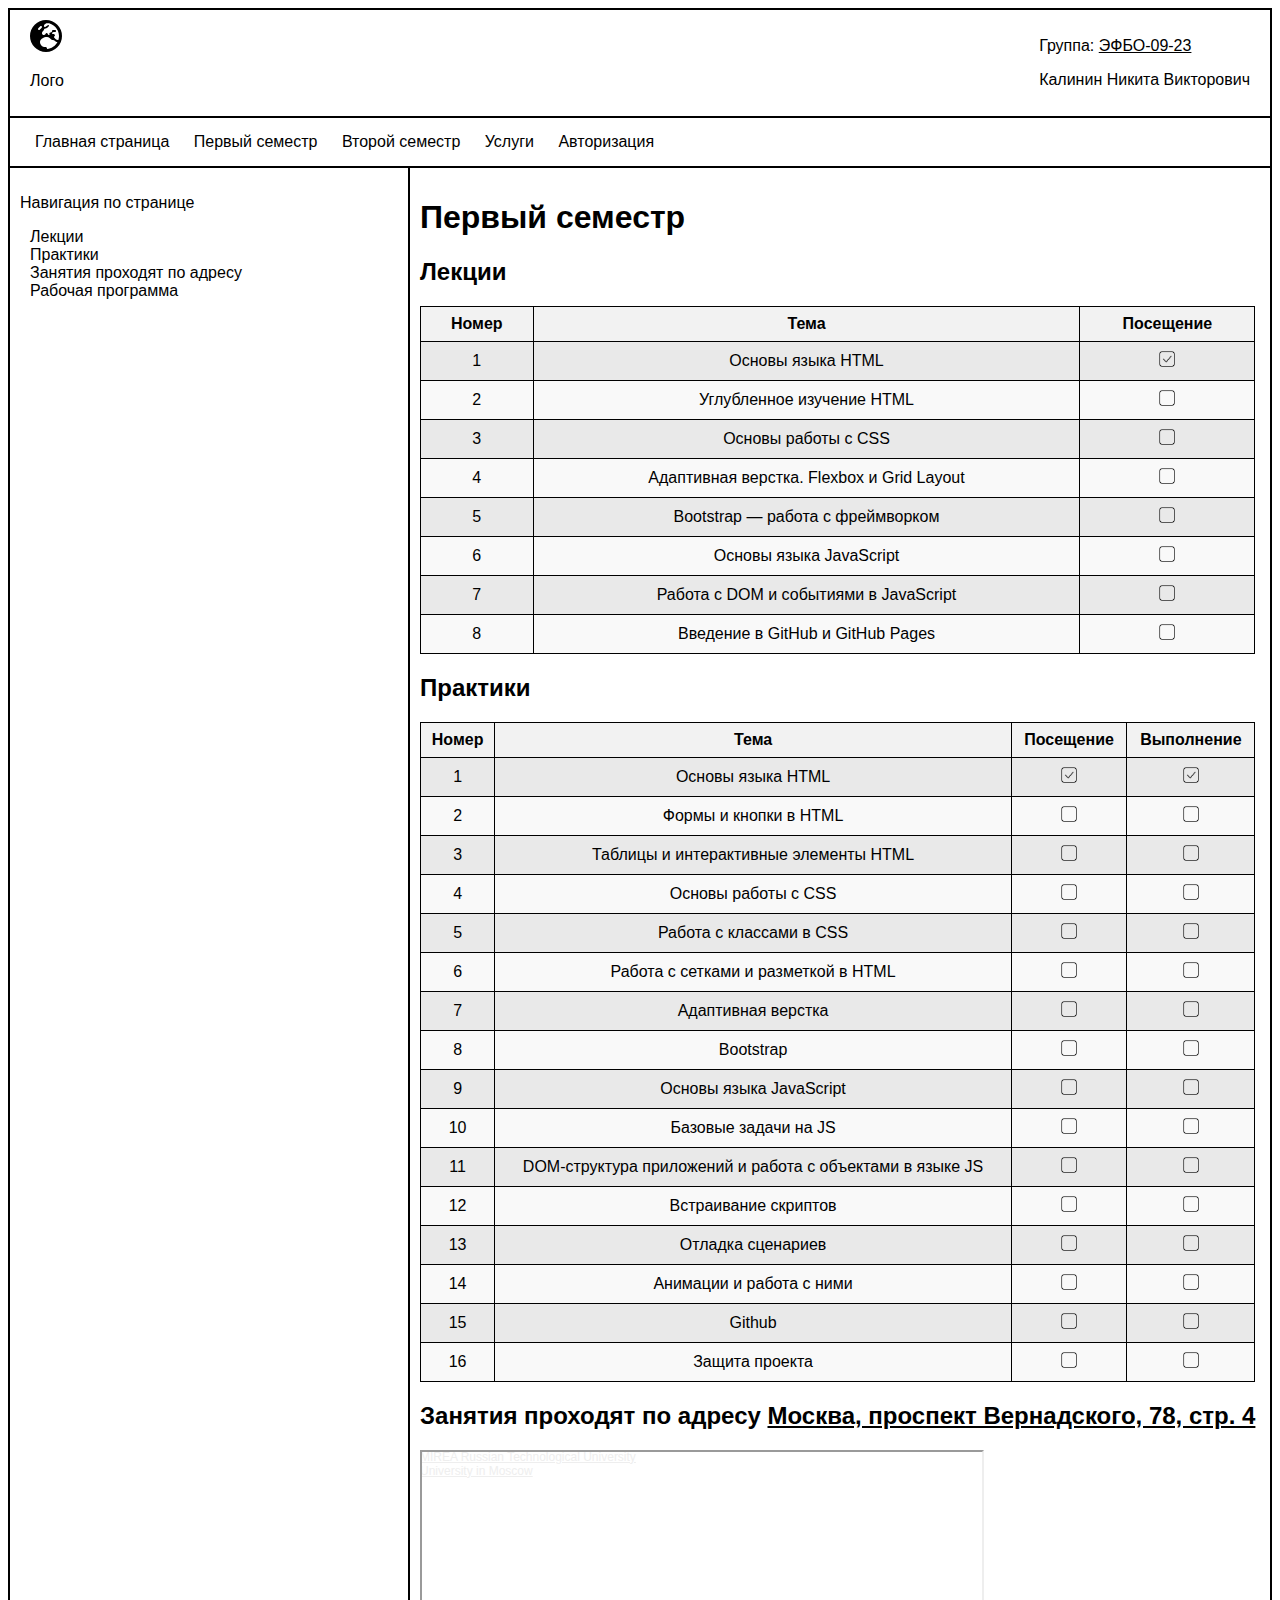
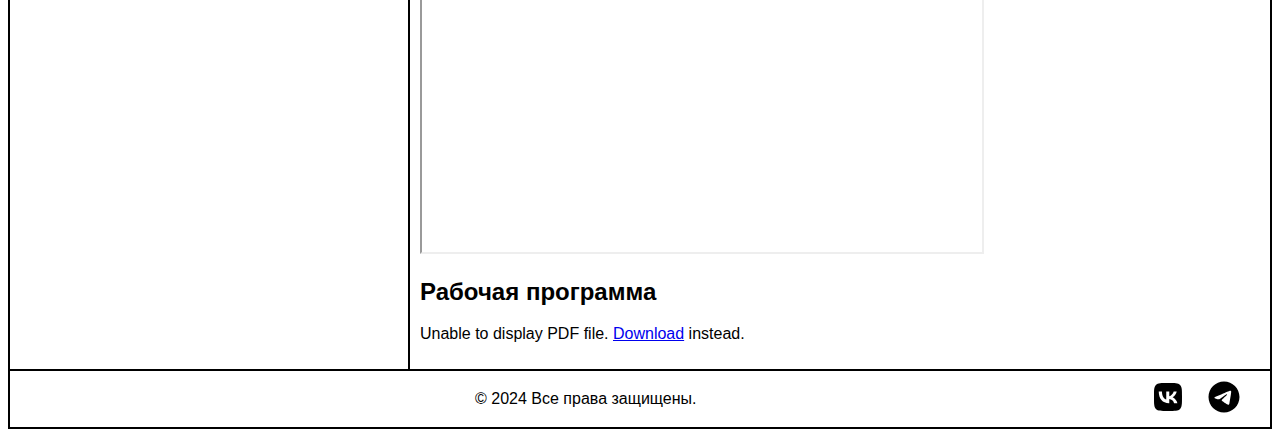
==== first_term.html @ 060a08f8 "first commit" ====
<!DOCTYPE html>
<html lang="ru">
  <head>
    <meta charset="utf-8" />
    <meta name="viewport" content="width=device-width, initial-scale=1.0" />
    <title>Учебный план</title>
    <link rel="icon" type="image/svg+xml" href="src/img/house-solid.svg" />
    <link rel="stylesheet" href="src/css/main.css" />
    <link rel="stylesheet" href="src/css/first_term.css" />
  </head>
  <body>
    <header>
      <!-- Информация в шапке сайта -->
      <div class="header-info">
        <!-- Логотип -->
        <div>
          <img
            src="src/img/earth-europe-solid.svg"
            alt="Логотип"
            class="icon" />
          <p>Лого</p>
        </div>
        <!-- Основная информация -->
        <div>
          <p>Группа: <u>ЭФБО-09-23</u></p>
          <p>Калинин Никита Викторович</p>
        </div>
      </div>
      <!-- Основная навигация в шапке -->
      <nav class="header-navigation">
        <a href="index.html" class="header-navigation-link">Главная страница</a>
        <a href="first_term.html" class="header-navigation-link"
          >Первый семестр</a
        >
        <a href="second_term" class="header-navigation-link">Второй семестр</a>
        <a href="services.html" class="header-navigation-link">Услуги</a>
        <a href="#" class="header-navigation-link">Авторизация</a>
      </nav>
    </header>

    <div class="container">
      <!-- Навигация по странице -->
      <nav class="page-navigation">
        <p>Навигация по странице</p>
        <ul style="padding: 0; list-style: none">
          <li>
            <a href="#1" class="page-navigation-link">Лекции</a>
          </li>
          <li>
            <a href="#2" class="page-navigation-link">Практики</a>
          </li>
          <li>
            <a href="#3" class="page-navigation-link">
              Занятия проходят по адресу</a
            >
          </li>
          <li>
            <a href="#4" class="page-navigation-link">Рабочая программа</a>
          </li>
        </ul>
      </nav>
      <!-- Основной контент страницы -->
      <main class="page-info">
        <h1>Первый семестр</h1>

        <!-- Секция с лекциями -->
        <section>
          <h2 id="1">Лекции</h2>
          <table>
            <thead>
              <tr>
                <th>Номер</th>
                <th>Тема</th>
                <th>Посещение</th>
              </tr>
            </thead>
            <tbody>
              <tr>
                <td>1</td>
                <td>Основы языка HTML</td>
                <td>
                  <img
                    src="src/img/checkbox-true.png"
                    alt="checkbox-true"
                    class="checkbox" />
                </td>
              </tr>
              <tr>
                <td>2</td>
                <td>Углубленное изучение HTML</td>
                <td>
                  <img
                    src="src/img/checkbox-false.png"
                    alt="checkbox-false"
                    class="checkbox" />
                </td>
              </tr>
              <tr>
                <td>3</td>
                <td>Основы работы с CSS</td>
                <td>
                  <img
                    src="src/img/checkbox-false.png"
                    alt="checkbox-false"
                    class="checkbox" />
                </td>
              </tr>
              <tr>
                <td>4</td>
                <td>Адаптивная верстка. Flexbox и Grid Layout</td>
                <td>
                  <img
                    src="src/img/checkbox-false.png"
                    alt="checkbox-false"
                    class="checkbox" />
                </td>
              </tr>
              <tr>
                <td>5</td>
                <td>Bootstrap — работа с фреймворком</td>
                <td>
                  <img
                    src="src/img/checkbox-false.png"
                    alt="checkbox-false"
                    class="checkbox" />
                </td>
              </tr>
              <tr>
                <td>6</td>
                <td>Основы языка JavaScript</td>
                <td>
                  <img
                    src="src/img/checkbox-false.png"
                    alt="checkbox-false"
                    class="checkbox" />
                </td>
              </tr>
              <tr>
                <td>7</td>
                <td>Работа с DOM и событиями в JavaScript</td>
                <td>
                  <img
                    src="src/img/checkbox-false.png"
                    alt="checkbox-false"
                    class="checkbox" />
                </td>
              </tr>
              <tr>
                <td>8</td>
                <td>Введение в GitHub и GitHub Pages</td>
                <td>
                  <img
                    src="src/img/checkbox-false.png"
                    alt="checkbox-false"
                    class="checkbox" />
                </td>
              </tr>
            </tbody>
          </table>
        </section>

        <!-- Секция с практиками -->
        <section>
          <h2 id="2">Практики</h2>
          <table>
            <thead>
              <tr>
                <th>Номер</th>
                <th>Тема</th>
                <th>Посещение</th>
                <th>Выполнение</th>
              </tr>
            </thead>
            <tbody>
              <tr>
                <td>1</td>
                <td>Основы языка HTML</td>
                <td>
                  <img
                    src="src/img/checkbox-true.png"
                    alt="checkbox-true"
                    class="checkbox" />
                </td>
                <td>
                  <img
                    src="src/img/checkbox-true.png"
                    alt="checkbox-true"
                    class="checkbox" />
                </td>
              </tr>
              <tr>
                <td>2</td>
                <td>Формы и кнопки в HTML</td>
                <td>
                  <img
                    src="src/img/checkbox-false.png"
                    alt="checkbox-false"
                    class="checkbox" />
                </td>
                <td>
                  <img
                    src="src/img/checkbox-false.png"
                    alt="checkbox-false"
                    class="checkbox" />
                </td>
              </tr>
              <tr>
                <td>3</td>
                <td>Таблицы и интерактивные элементы HTML</td>
                <td>
                  <img
                    src="src/img/checkbox-false.png"
                    alt="checkbox-false"
                    class="checkbox" />
                </td>
                <td>
                  <img
                    src="src/img/checkbox-false.png"
                    alt="checkbox-false"
                    class="checkbox" />
                </td>
              </tr>
              <tr>
                <td>4</td>
                <td>Основы работы с CSS</td>
                <td>
                  <img
                    src="src/img/checkbox-false.png"
                    alt="checkbox-false"
                    class="checkbox" />
                </td>
                <td>
                  <img
                    src="src/img/checkbox-false.png"
                    alt="checkbox-false"
                    class="checkbox" />
                </td>
              </tr>
              <tr>
                <td>5</td>
                <td>Работа с классами в CSS</td>
                <td>
                  <img
                    src="src/img/checkbox-false.png"
                    alt="checkbox-false"
                    class="checkbox" />
                </td>
                <td>
                  <img
                    src="src/img/checkbox-false.png"
                    alt="checkbox-false"
                    class="checkbox" />
                </td>
              </tr>
              <tr>
                <td>6</td>
                <td>Работа с сетками и разметкой в HTML</td>
                <td>
                  <img
                    src="src/img/checkbox-false.png"
                    alt="checkbox-false"
                    class="checkbox" />
                </td>
                <td>
                  <img
                    src="src/img/checkbox-false.png"
                    alt="checkbox-false"
                    class="checkbox" />
                </td>
              </tr>
              <tr>
                <td>7</td>
                <td>Адаптивная верстка</td>
                <td>
                  <img
                    src="src/img/checkbox-false.png"
                    alt="checkbox-false"
                    class="checkbox" />
                </td>
                <td>
                  <img
                    src="src/img/checkbox-false.png"
                    alt="checkbox-false"
                    class="checkbox" />
                </td>
              </tr>
              <tr>
                <td>8</td>
                <td>Bootstrap</td>
                <td>
                  <img
                    src="src/img/checkbox-false.png"
                    alt="checkbox-false"
                    class="checkbox" />
                </td>
                <td>
                  <img
                    src="src/img/checkbox-false.png"
                    alt="checkbox-false"
                    class="checkbox" />
                </td>
              </tr>
              <tr>
                <td>9</td>
                <td>Основы языка JavaScript</td>
                <td>
                  <img
                    src="src/img/checkbox-false.png"
                    alt="checkbox-false"
                    class="checkbox" />
                </td>
                <td>
                  <img
                    src="src/img/checkbox-false.png"
                    alt="checkbox-false"
                    class="checkbox" />
                </td>
              </tr>
              <tr>
                <td>10</td>
                <td>Базовые задачи на JS</td>
                <td>
                  <img
                    src="src/img/checkbox-false.png"
                    alt="checkbox-false"
                    class="checkbox" />
                </td>
                <td>
                  <img
                    src="src/img/checkbox-false.png"
                    alt="checkbox-false"
                    class="checkbox" />
                </td>
              </tr>
              <tr>
                <td>11</td>
                <td>
                  DOM-структура приложений и работа с объектами в языке JS
                </td>
                <td>
                  <img
                    src="src/img/checkbox-false.png"
                    alt="checkbox-false"
                    class="checkbox" />
                </td>
                <td>
                  <img
                    src="src/img/checkbox-false.png"
                    alt="checkbox-false"
                    class="checkbox" />
                </td>
              </tr>
              <tr>
                <td>12</td>
                <td>Встраивание скриптов</td>
                <td>
                  <img
                    src="src/img/checkbox-false.png"
                    alt="checkbox-false"
                    class="checkbox" />
                </td>
                <td>
                  <img
                    src="src/img/checkbox-false.png"
                    alt="checkbox-false"
                    class="checkbox" />
                </td>
              </tr>
              <tr>
                <td>13</td>
                <td>Отладка сценариев</td>
                <td>
                  <img
                    src="src/img/checkbox-false.png"
                    alt="checkbox-false"
                    class="checkbox" />
                </td>
                <td>
                  <img
                    src="src/img/checkbox-false.png"
                    alt="checkbox-false"
                    class="checkbox" />
                </td>
              </tr>
              <tr>
                <td>14</td>
                <td>Анимации и работа с ними</td>
                <td>
                  <img
                    src="src/img/checkbox-false.png"
                    alt="checkbox-false"
                    class="checkbox" />
                </td>
                <td>
                  <img
                    src="src/img/checkbox-false.png"
                    alt="checkbox-false"
                    class="checkbox" />
                </td>
              </tr>
              <tr>
                <td>15</td>
                <td>Github</td>
                <td>
                  <img
                    src="src/img/checkbox-false.png"
                    alt="checkbox-false"
                    class="checkbox" />
                </td>
                <td>
                  <img
                    src="src/img/checkbox-false.png"
                    alt="checkbox-false"
                    class="checkbox" />
                </td>
              </tr>
              <tr>
                <td>16</td>
                <td>Защита проекта</td>
                <td>
                  <img
                    src="src/img/checkbox-false.png"
                    alt="checkbox-false"
                    class="checkbox" />
                </td>
                <td>
                  <img
                    src="src/img/checkbox-false.png"
                    alt="checkbox-false"
                    class="checkbox" />
                </td>
              </tr>
            </tbody>
          </table>
        </section>

        <!-- Секция с адресом занятий -->
        <section>
          <h2 id="3">
            Занятия проходят по адресу
            <u>Москва, проспект Вернадского, 78, стр. 4</u>
          </h2>
          <div style="position: relative; overflow: hidden">
            <a
              href="https://yandex.ru/maps/org/mirea_rossiyskiy_tekhnologicheskiy_universitet/1084832794/?utm_medium=mapframe&utm_source=maps"
              style="color: #eee; font-size: 12px; position: absolute; top: 0px"
              >MIREA Russian Technological University</a
            ><a
              href="https://yandex.ru/maps/213/moscow/category/university/184106140/?utm_medium=mapframe&utm_source=maps"
              style="
                color: #eee;
                font-size: 12px;
                position: absolute;
                top: 14px;
              "
              >University in Moscow</a
            ><iframe
              src="https://yandex.ru/map-widget/v1/?ll=37.480944%2C55.669114&mode=search&oid=1084832794&ol=biz&sctx=ZAAAAAgBEAAaKAoSCZ5eKcsQz0JAEdOgaB7A4EtAEhIJ%2BrX103%2BW9j8RhbGFIAel4T8iBgABAgMEBSgKOABAjZIHSAFqAnJ1nQHNzMw9oAEAqAEAvQFwfGvowgEcmvikhQT1o9qFBdmF7oDEA4n%2Fndm9AoX7%2B6u6A4ICCtCc0JjQoNCt0JCKAgCSAgCaAgxkZXNrdG9wLW1hcHOqAgs3MTkzNjgxNTcwMbACAQ%3D%3D&sll=37.480944%2C55.669114&sspn=0.005891%2C0.003681&text=%D0%9C%D0%98%D0%A0%D0%AD%D0%90&z=17.23"
              width="560"
              height="400"
              frameborder="1"
              allowfullscreen="true"
              style="position: relative"></iframe>
          </div>
        </section>

        <!-- Секция с рабочей программой -->
        <section>
          <h2 id="4">Рабочая программа</h2>
          <object
            data="src/pdf/3.pdf"
            type="application/pdf"
            width="100%"
            height="500px">
            <p>
              Unable to display PDF file.
              <a href="src/pdf/3.pdf">Download</a> instead.
            </p>
          </object>
        </section>
      </main>
    </div>

    <!-- Футер сайта -->
    <footer class="footer">
      <p style="margin: auto">&copy; 2024 Все права защищены.</p>
      <!-- Социальные сети -->
      <div>
        <a
          href="https://vk.com"
          target="_blank"
          rel="noopener noreferrer"
          class="footer-navigation-link">
          <img src="src/img/vk-brands-solid.svg" alt="vkontakte" class="icon" />
        </a>
        <a
          href="https://t.me"
          target="_blank"
          rel="noopener noreferrer"
          class="footer-navigation-link">
          <img
            src="src/img/telegram-brands-solid.svg"
            alt="telegram"
            class="icon" />
        </a>
      </div>
    </footer>
  </body>
</html>
---- src/css/main.css ----
/* Основные стили для body */
body {
  border: 2px solid black;
  font-family: Arial, sans-serif;
}

/* Общий контейнер для flex элементов */
.container {
  display: flex;
}

/* Стили для иконок */
.icon {
  width: 32px;
  height: 32px;
}

/* Стили для изображения пользователя */
.user-image {
  width: 100px;
  height: 100px;
  padding: 5px;
  margin: 0 auto;
  border: 2px solid black;
}

/* Стили для информации в шапке и футере */
.header-info,
footer {
  display: flex;
  align-items: center;
  padding: 10px 20px;
  justify-content: space-between;
}

/* Стили для навигации в шапке */
.header-navigation {
  padding: 15px;
  border-top: 2px solid black;
  border-bottom: 2px solid black;
}

/* Общие стили для ссылок в шапке, на странице и в футере */
.header-navigation-link,
.page-navigation-link,
.footer-navigation-link {
  margin: 0 10px;
  color: black;
  text-decoration: none;
}

/* Стили для наведения курсора на ссылки */
.header-navigation-link:hover,
.page-navigation-link:hover {
  text-decoration: underline;
}

/* Стили для навигации по странице */
.page-navigation {
  width: 30%;
  border-right: 2px solid black;
  padding: 10px;
}

/* Основной контент страницы */
.page-info {
  padding: 10px;
}

/* Стили для футера */
footer {
  border-top: 2px solid black;
}
---- src/css/first_term.css ----
/* Общие стили для таблицы */
table {
  width: 100%;
  border-collapse: collapse;
  margin-bottom: 20px;
}

/* Стили для ячеек */
th,
td {
  border: 1px solid black;
  padding: 8px;
  text-align: center;
}

/* Фон заголовков */
th {
  background-color: #f2f2f2;
}

/* Чередование цветов строк */
tbody tr:nth-child(even) {
  background-color: #f9f9f9;
}

tbody tr:nth-child(odd) {
  background-color: #e9e9e9;
}

/* Размер чекбоксов */
.checkbox {
  width: 18px;
  height: 18px;
}
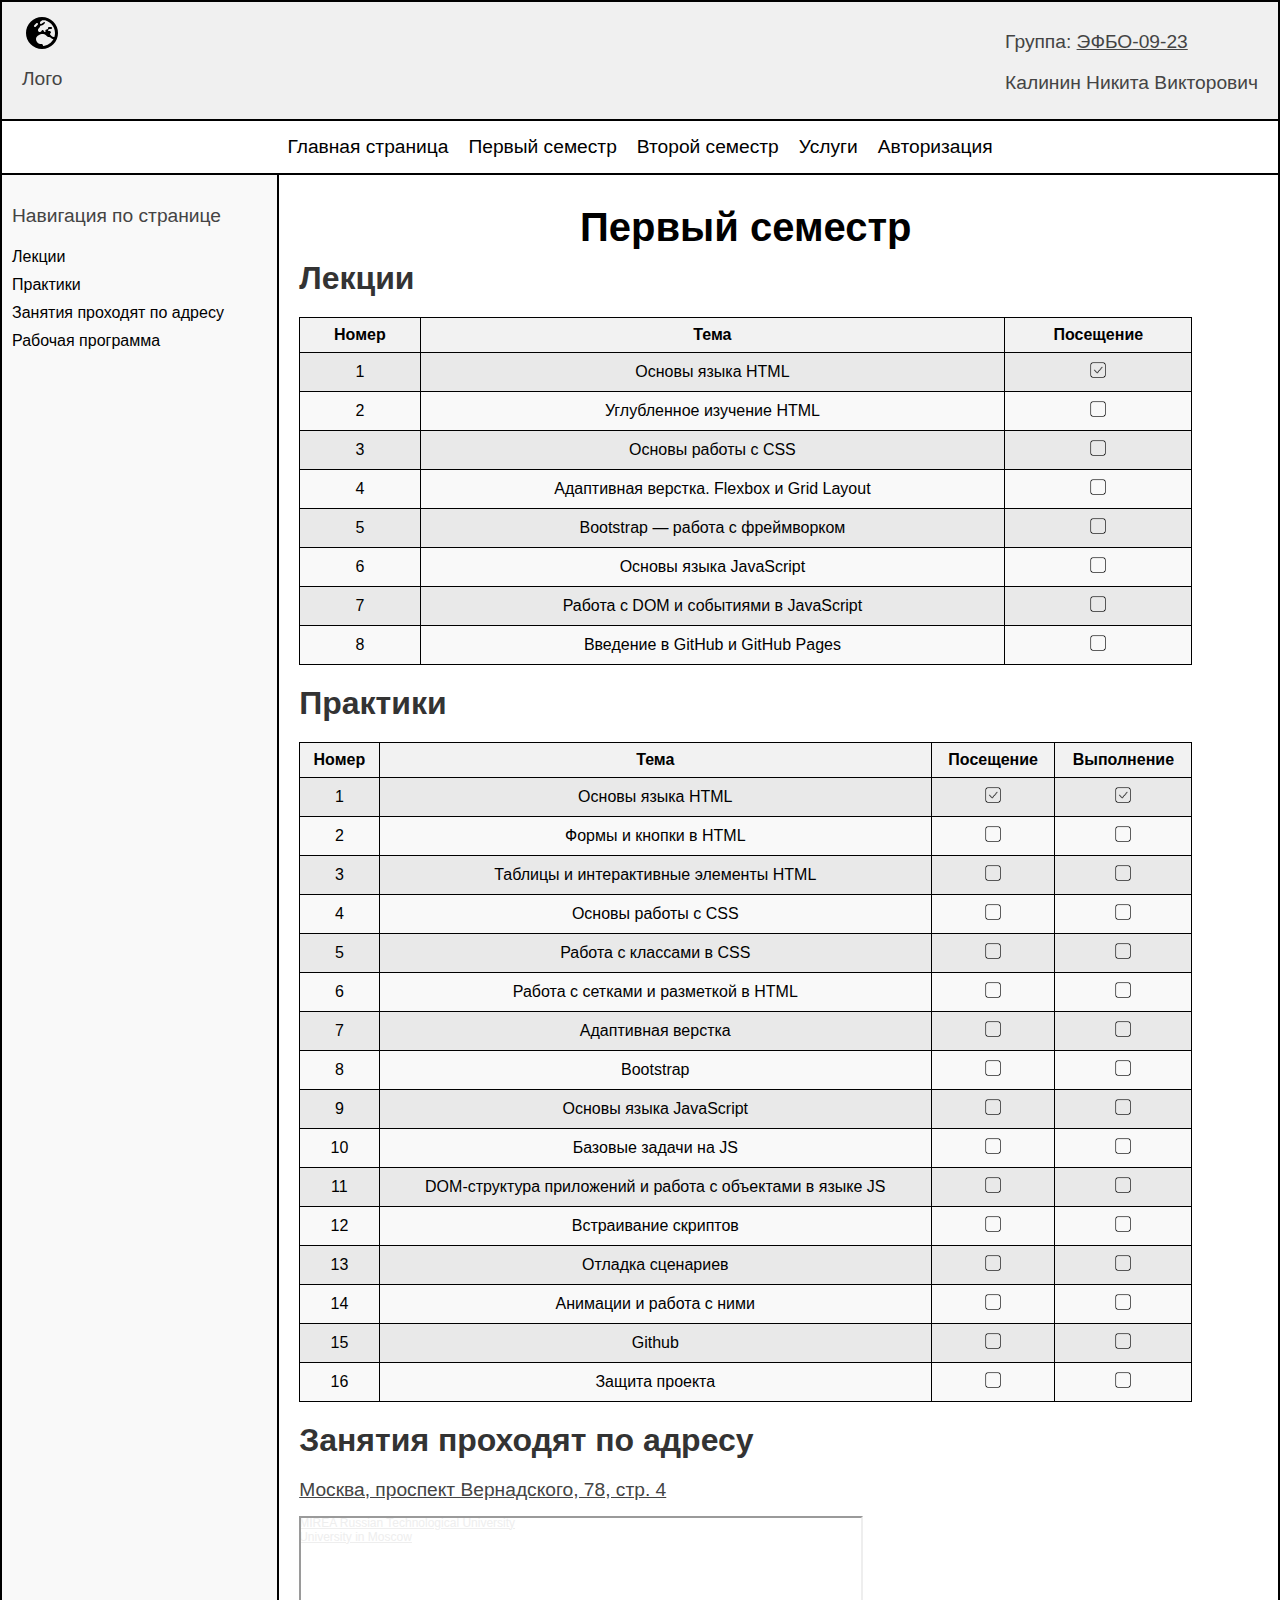
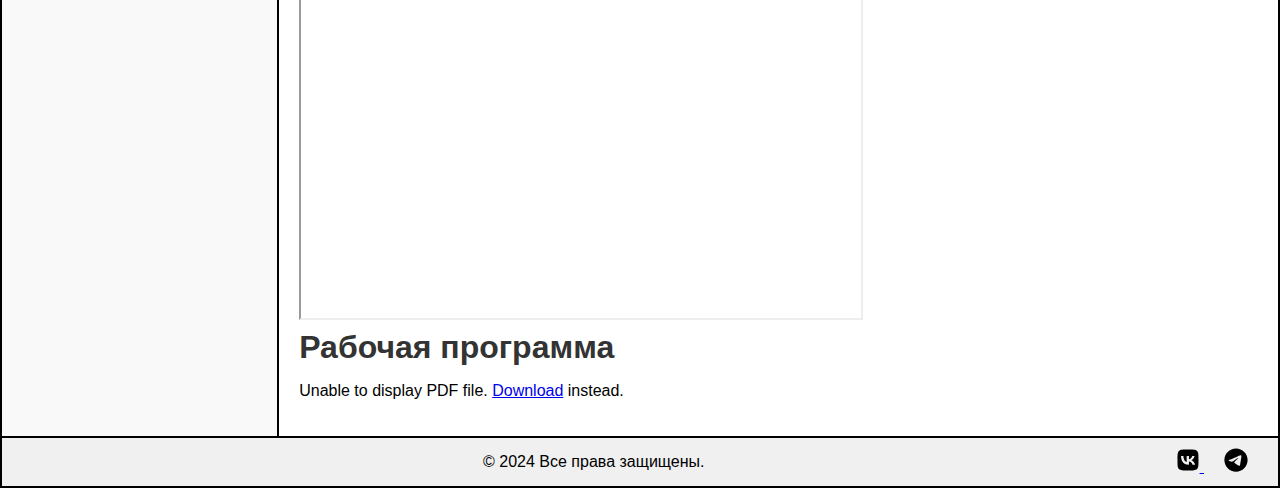
==== commit 74b6ec23: "4, 5 practice" ====
--- a/first_term.html
+++ b/first_term.html
@@ -13,17 +13,17 @@
       <!-- Информация в шапке сайта -->
       <div class="header-info">
         <!-- Логотип -->
-        <div>
+        <div class="header-logo">
           <img
             src="src/img/earth-europe-solid.svg"
             alt="Логотип"
             class="icon" />
-          <p>Лого</p>
+          <p class="text-paragraph">Лого</p>
         </div>
         <!-- Основная информация -->
         <div>
-          <p>Группа: <u>ЭФБО-09-23</u></p>
-          <p>Калинин Никита Викторович</p>
+          <p class="text-paragraph">Группа: <u>ЭФБО-09-23</u></p>
+          <p class="text-paragraph">Калинин Никита Викторович</p>
         </div>
       </div>
       <!-- Основная навигация в шапке -->
@@ -32,7 +32,9 @@
         <a href="first_term.html" class="header-navigation-link"
           >Первый семестр</a
         >
-        <a href="second_term" class="header-navigation-link">Второй семестр</a>
+        <a href="second_term.html" class="header-navigation-link"
+          >Второй семестр</a
+        >
         <a href="services.html" class="header-navigation-link">Услуги</a>
         <a href="#" class="header-navigation-link">Авторизация</a>
       </nav>
@@ -41,7 +43,7 @@
     <div class="container">
       <!-- Навигация по странице -->
       <nav class="page-navigation">
-        <p>Навигация по странице</p>
+        <p class="text-paragraph">Навигация по странице</p>
         <ul style="padding: 0; list-style: none">
           <li>
             <a href="#1" class="page-navigation-link">Лекции</a>
@@ -50,8 +52,8 @@
             <a href="#2" class="page-navigation-link">Практики</a>
           </li>
           <li>
-            <a href="#3" class="page-navigation-link">
-              Занятия проходят по адресу</a
+            <a href="#3" class="page-navigation-link"
+              >Занятия проходят по адресу</a
             >
           </li>
           <li>
@@ -61,11 +63,11 @@
       </nav>
       <!-- Основной контент страницы -->
       <main class="page-info">
-        <h1>Первый семестр</h1>
+        <h1 class="main-heading">Первый семестр</h1>
 
         <!-- Секция с лекциями -->
         <section>
-          <h2 id="1">Лекции</h2>
+          <h2 id="1" class="sub-heading">Лекции</h2>
           <table>
             <thead>
               <tr>
@@ -161,7 +163,7 @@
 
         <!-- Секция с практиками -->
         <section>
-          <h2 id="2">Практики</h2>
+          <h2 id="2" class="sub-heading">Практики</h2>
           <table>
             <thead>
               <tr>
@@ -436,10 +438,10 @@
 
         <!-- Секция с адресом занятий -->
         <section>
-          <h2 id="3">
-            Занятия проходят по адресу
+          <h2 id="3" class="sub-heading">Занятия проходят по адресу</h2>
+          <p class="text-paragraph">
             <u>Москва, проспект Вернадского, 78, стр. 4</u>
-          </h2>
+          </p>
           <div style="position: relative; overflow: hidden">
             <a
               href="https://yandex.ru/maps/org/mirea_rossiyskiy_tekhnologicheskiy_universitet/1084832794/?utm_medium=mapframe&utm_source=maps"
@@ -466,7 +468,7 @@
 
         <!-- Секция с рабочей программой -->
         <section>
-          <h2 id="4">Рабочая программа</h2>
+          <h2 id="4" class="sub-heading">Рабочая программа</h2>
           <object
             data="src/pdf/3.pdf"
             type="application/pdf"
--- a/src/css/main.css
+++ b/src/css/main.css
@@ -2,6 +2,25 @@
 body {
   border: 2px solid black;
   font-family: Arial, sans-serif;
+  background-color: #fff;
+  color: black;
+  margin: 0;
+  padding: 0;
+}
+
+/* Стили для заголовков */
+h1, h2 {
+  color: black;
+}
+
+h1 {
+  font-size: 2.5em;
+  margin: 10px 0;
+}
+
+h2 {
+  font-size: 2em;
+  margin: 5px 0;
 }
 
 /* Общий контейнер для flex элементов */
@@ -9,7 +28,7 @@
   display: flex;
 }
 
-/* Стили для иконок */
+/* Стили для логотипа */
 .icon {
   width: 32px;
   height: 32px;
@@ -22,52 +41,175 @@
   padding: 5px;
   margin: 0 auto;
   border: 2px solid black;
-}
-
-/* Стили для информации в шапке и футере */
-.header-info,
-footer {
+  max-width: 100%;
+}
+
+.user-info {
   display: flex;
   align-items: center;
+}
+
+/* Стили для шапки */
+.header-info {
+  display: flex;
+  align-items: center;
+  justify-content: space-between;
   padding: 10px 20px;
-  justify-content: space-between;
+  background-color: #f0f0f0;
+  font-size: 1em;
 }
 
 /* Стили для навигации в шапке */
 .header-navigation {
+  display: flex;
+  justify-content: center;
   padding: 15px;
   border-top: 2px solid black;
   border-bottom: 2px solid black;
 }
 
-/* Общие стили для ссылок в шапке, на странице и в футере */
-.header-navigation-link,
-.page-navigation-link,
+/* Стили для ссылок в шапке */
+.header-navigation-link {
+  margin: 0 10px;
+  color: black;
+  text-decoration: none;
+  font-size: 1.2em;
+}
+
+.header-navigation-link:hover {
+  color: #555;
+  text-decoration: underline;
+}
+
+.header-navigation-link:active {
+  color: #333;
+}
+
+/* Стили для навигации по странице */
+.page-navigation {
+  width: 20%;
+  border-right: 2px solid black;
+  padding: 10px;
+  background-color: #f9f9f9;
+}
+
+.page-navigation ul {
+  padding: 0;
+  list-style: none;
+}
+
+.page-navigation-link {
+  color: black;
+  text-decoration: none;
+  display: block;
+  padding: 5px 0;
+}
+
+.page-navigation-link:hover {
+  color: #555;
+  text-decoration: underline;
+}
+
+/* Основной контент страницы */
+.page-info {
+  padding: 20px;
+  width: 70%;
+}
+
+/* Стили для футера */
+.footer {
+  display: flex;
+  justify-content: space-between;
+  padding: 10px 20px;
+  background-color: #f0f0f0;
+  border-top: 2px solid black;
+}
+
+/* Стили для иконок в футере */
 .footer-navigation-link {
   margin: 0 10px;
-  color: black;
-  text-decoration: none;
-}
-
-/* Стили для наведения курсора на ссылки */
+}
+
+.footer-navigation-link img {
+  width: 24px;
+  height: 24px;
+}
+
+/* Стили для форм */
+form {
+  display: flex;
+  flex-direction: column;
+  padding: 10px;
+  border: 1px solid black;
+  margin: 10px 0;
+  background-color: #f9f9f9;
+}
+
+input,
+button {
+  margin: 5px 0;
+  padding: 10px;
+  border: 1px solid black;
+  background-color: white;
+}
+
+button:hover {
+  background-color: black;
+  color: white;
+  cursor: pointer;
+}
+
+/* Стили для таблиц */
+table {
+  width: 100%;
+  border-collapse: collapse;
+  margin: 20px 0;
+}
+
+th, td {
+  padding: 10px;
+  border: 1px solid black;
+  text-align: left;
+}
+
+th {
+  background-color: #f0f0f0;
+}
+
+/* Основные стили для заголовков */
+.main-heading {
+  font-size: 2.5em;
+  color: black;
+  text-align: center;
+}
+
+.sub-heading {
+  font-size: 2em;
+  color: #333;
+}
+
+/* Стили для параграфов */
+.text-paragraph {
+  font-size: 1.2em;
+  color: #444;
+  margin-bottom: 15px;
+}
+
+/* Псевдоклассы для ссылок */
 .header-navigation-link:hover,
 .page-navigation-link:hover {
+  color: #0073e6;
   text-decoration: underline;
 }
 
-/* Стили для навигации по странице */
-.page-navigation {
-  width: 30%;
-  border-right: 2px solid black;
-  padding: 10px;
-}
-
-/* Основной контент страницы */
-.page-info {
-  padding: 10px;
-}
-
-/* Стили для футера */
-footer {
-  border-top: 2px solid black;
-}
+.header-navigation-link:active,
+.page-navigation-link:active {
+  color: #005bb5;
+}
+
+/* Стили для логотипа */
+.header-logo {
+  display: flex;
+  flex-direction: column;
+  align-items: center;
+}
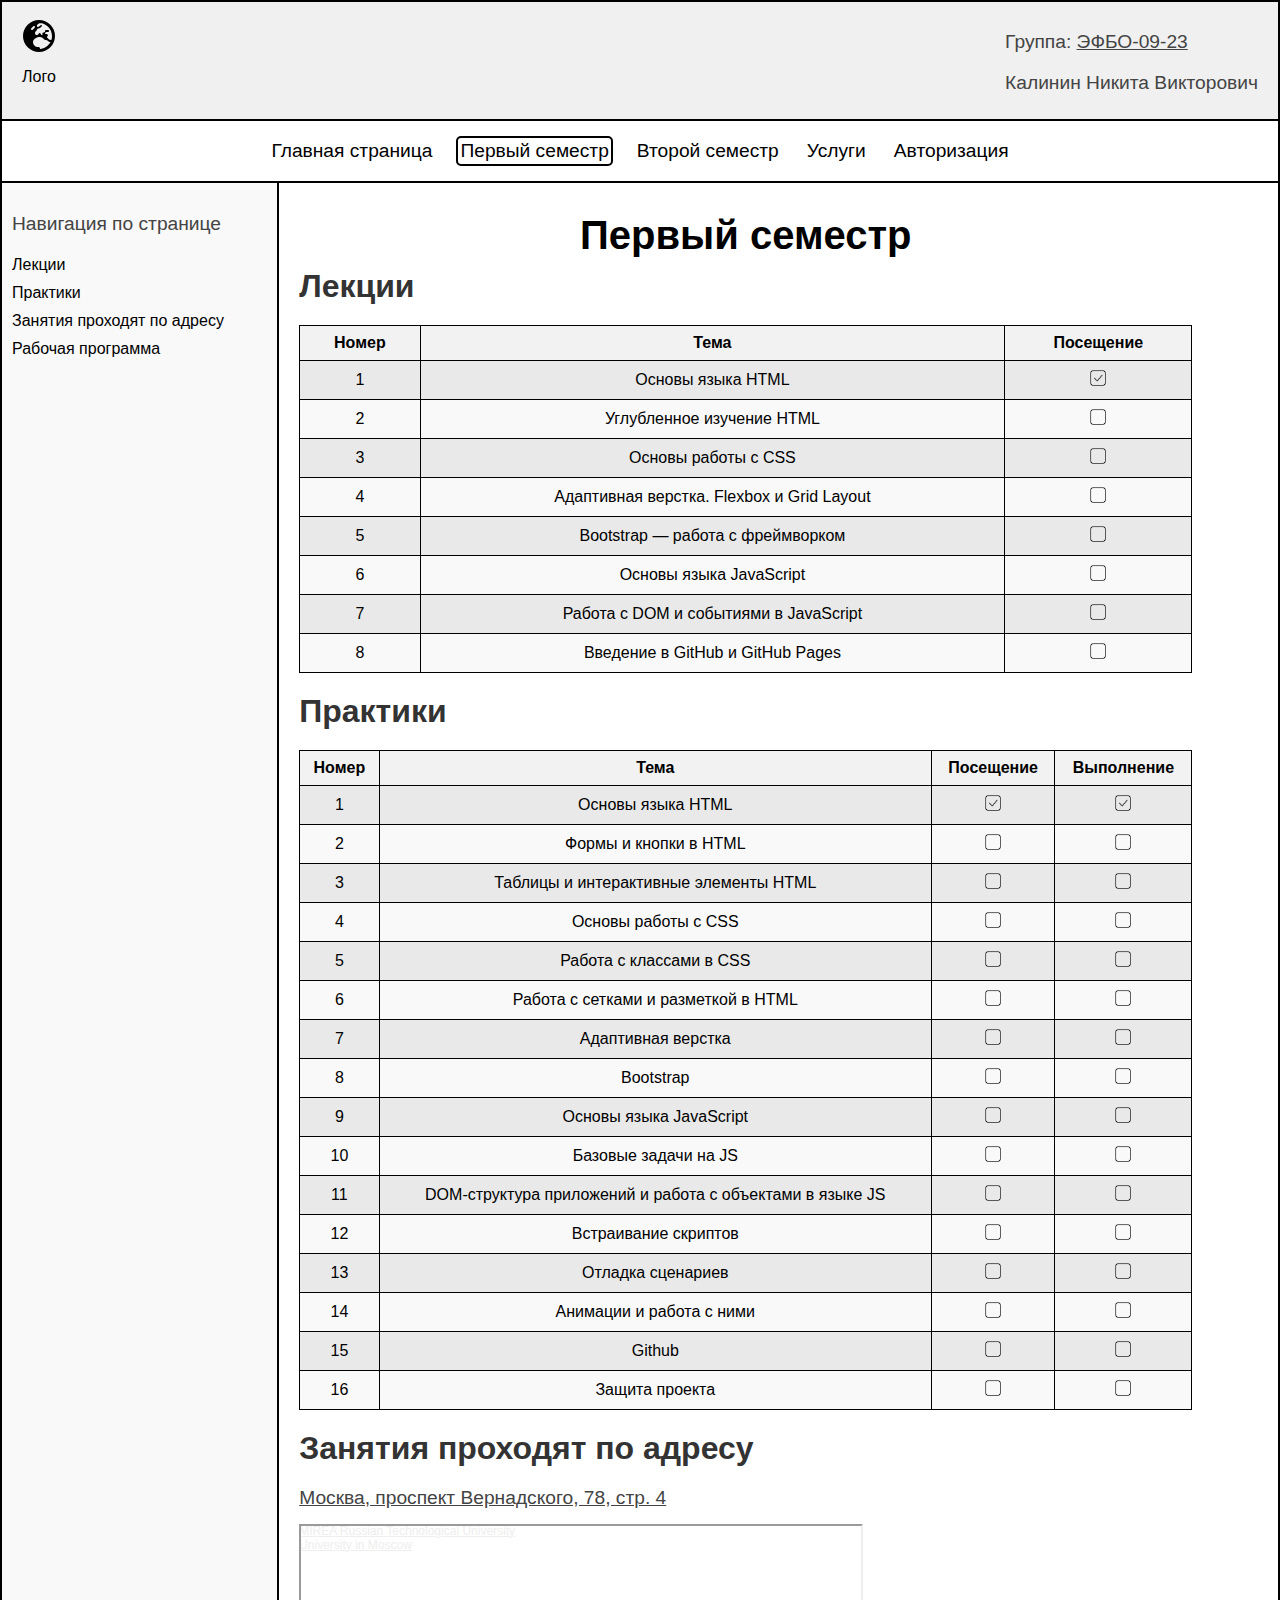
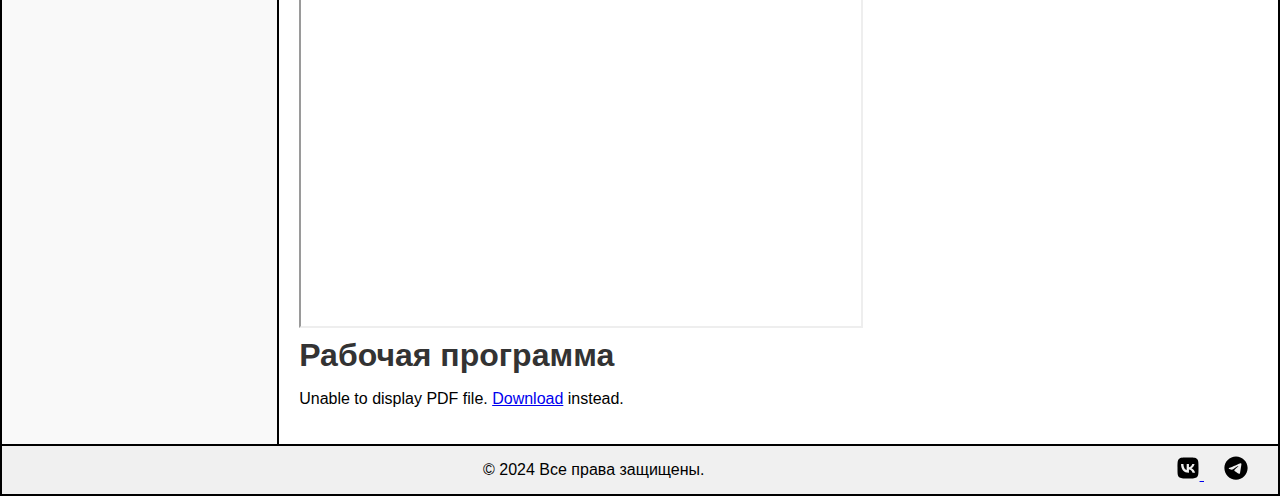
==== commit bd13728a: "minor edits" ====
--- a/first_term.html
+++ b/first_term.html
@@ -18,7 +18,7 @@
             src="src/img/earth-europe-solid.svg"
             alt="Логотип"
             class="icon" />
-          <p class="text-paragraph">Лого</p>
+          <p>Лого</p>
         </div>
         <!-- Основная информация -->
         <div>
@@ -29,7 +29,7 @@
       <!-- Основная навигация в шапке -->
       <nav class="header-navigation">
         <a href="index.html" class="header-navigation-link">Главная страница</a>
-        <a href="first_term.html" class="header-navigation-link"
+        <a href="first_term.html" class="header-navigation-link now"
           >Первый семестр</a
         >
         <a href="second_term.html" class="header-navigation-link"
--- a/src/css/main.css
+++ b/src/css/main.css
@@ -74,6 +74,7 @@
   color: black;
   text-decoration: none;
   font-size: 1.2em;
+  padding: 4px;
 }
 
 .header-navigation-link:hover {
@@ -213,3 +214,11 @@
   flex-direction: column;
   align-items: center;
 }
+
+/* TODO: Потом переделать название */
+.now {
+  border: 2px solid black;
+  border-radius: 5px;
+  padding: 2px;
+}
+
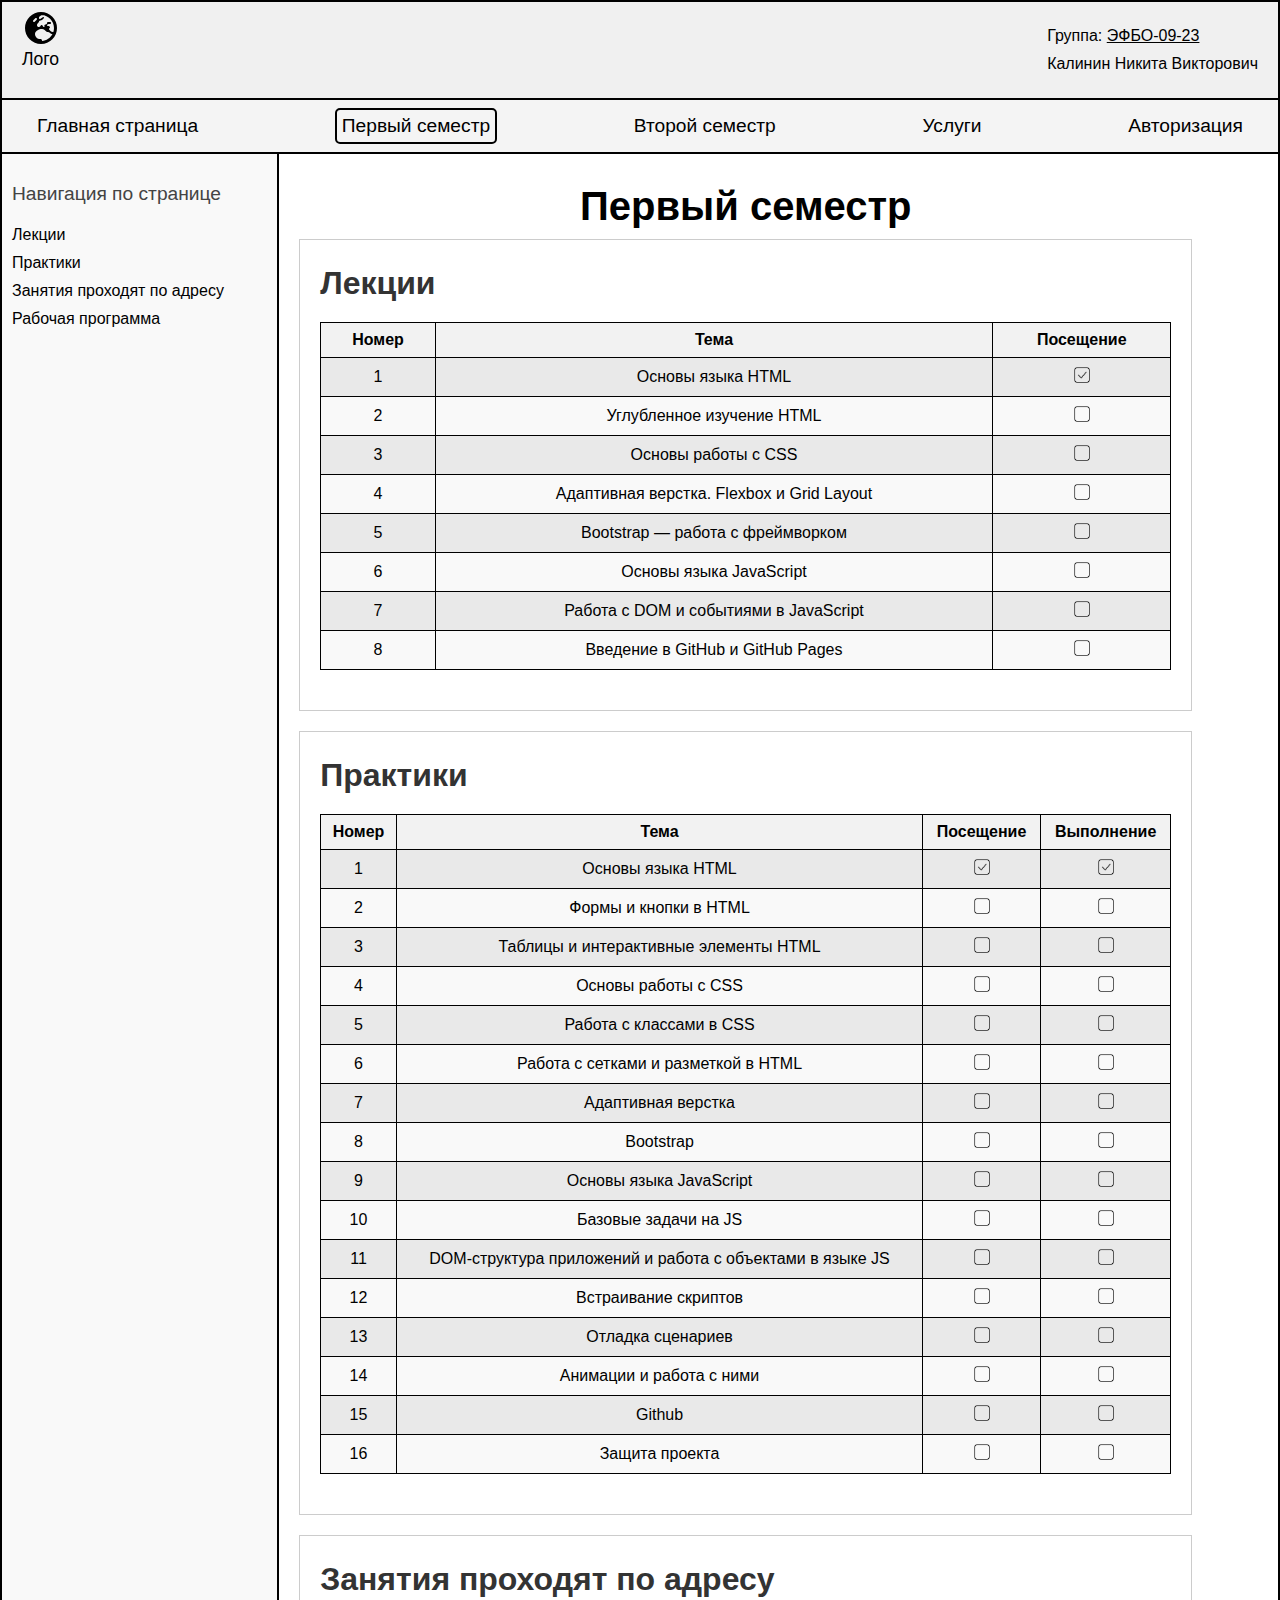
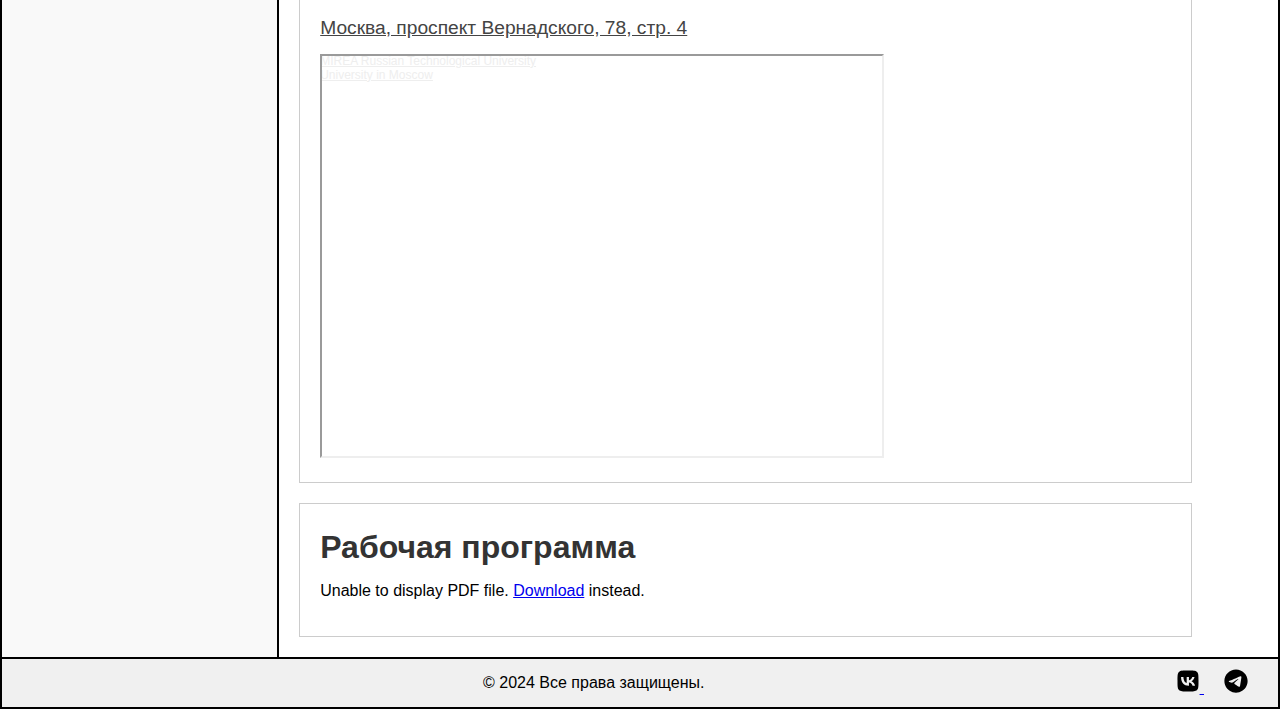
==== commit 4d72bd7c: "6 practice" ====
--- a/first_term.html
+++ b/first_term.html
@@ -13,30 +13,26 @@
       <!-- Информация в шапке сайта -->
       <div class="header-info">
         <!-- Логотип -->
-        <div class="header-logo">
+        <div class="logo-container">
           <img
             src="src/img/earth-europe-solid.svg"
             alt="Логотип"
             class="icon" />
-          <p>Лого</p>
+          <p class="logo-text">Лого</p>
         </div>
         <!-- Основная информация -->
-        <div>
-          <p class="text-paragraph">Группа: <u>ЭФБО-09-23</u></p>
-          <p class="text-paragraph">Калинин Никита Викторович</p>
+        <div class="user-info">
+          <p class="group-info">Группа: <u>ЭФБО-09-23</u></p>
+          <p class="user-name">Калинин Никита Викторович</p>
         </div>
       </div>
       <!-- Основная навигация в шапке -->
       <nav class="header-navigation">
-        <a href="index.html" class="header-navigation-link">Главная страница</a>
-        <a href="first_term.html" class="header-navigation-link now"
-          >Первый семестр</a
-        >
-        <a href="second_term.html" class="header-navigation-link"
-          >Второй семестр</a
-        >
-        <a href="services.html" class="header-navigation-link">Услуги</a>
-        <a href="#" class="header-navigation-link">Авторизация</a>
+        <a href="index.html" class="header-navigation-link" data-page="index">Главная страница</a>
+        <a href="first_term.html" class="header-navigation-link" data-page="first_term">Первый семестр</a>
+        <a href="second_term.html" class="header-navigation-link" data-page="second_term">Второй семестр</a>
+        <a href="services.html" class="header-navigation-link" data-page="services">Услуги</a>
+        <a href="#" class="header-navigation-link" data-page="login">Авторизация</a>
       </nav>
     </header>
 
@@ -64,422 +60,423 @@
       <!-- Основной контент страницы -->
       <main class="page-info">
         <h1 class="main-heading">Первый семестр</h1>
-
-        <!-- Секция с лекциями -->
-        <section>
-          <h2 id="1" class="sub-heading">Лекции</h2>
-          <table>
-            <thead>
-              <tr>
-                <th>Номер</th>
-                <th>Тема</th>
-                <th>Посещение</th>
-              </tr>
-            </thead>
-            <tbody>
-              <tr>
-                <td>1</td>
-                <td>Основы языка HTML</td>
-                <td>
-                  <img
-                    src="src/img/checkbox-true.png"
-                    alt="checkbox-true"
-                    class="checkbox" />
-                </td>
-              </tr>
-              <tr>
-                <td>2</td>
-                <td>Углубленное изучение HTML</td>
-                <td>
-                  <img
-                    src="src/img/checkbox-false.png"
-                    alt="checkbox-false"
-                    class="checkbox" />
-                </td>
-              </tr>
-              <tr>
-                <td>3</td>
-                <td>Основы работы с CSS</td>
-                <td>
-                  <img
-                    src="src/img/checkbox-false.png"
-                    alt="checkbox-false"
-                    class="checkbox" />
-                </td>
-              </tr>
-              <tr>
-                <td>4</td>
-                <td>Адаптивная верстка. Flexbox и Grid Layout</td>
-                <td>
-                  <img
-                    src="src/img/checkbox-false.png"
-                    alt="checkbox-false"
-                    class="checkbox" />
-                </td>
-              </tr>
-              <tr>
-                <td>5</td>
-                <td>Bootstrap — работа с фреймворком</td>
-                <td>
-                  <img
-                    src="src/img/checkbox-false.png"
-                    alt="checkbox-false"
-                    class="checkbox" />
-                </td>
-              </tr>
-              <tr>
-                <td>6</td>
-                <td>Основы языка JavaScript</td>
-                <td>
-                  <img
-                    src="src/img/checkbox-false.png"
-                    alt="checkbox-false"
-                    class="checkbox" />
-                </td>
-              </tr>
-              <tr>
-                <td>7</td>
-                <td>Работа с DOM и событиями в JavaScript</td>
-                <td>
-                  <img
-                    src="src/img/checkbox-false.png"
-                    alt="checkbox-false"
-                    class="checkbox" />
-                </td>
-              </tr>
-              <tr>
-                <td>8</td>
-                <td>Введение в GitHub и GitHub Pages</td>
-                <td>
-                  <img
-                    src="src/img/checkbox-false.png"
-                    alt="checkbox-false"
-                    class="checkbox" />
-                </td>
-              </tr>
-            </tbody>
-          </table>
-        </section>
-
-        <!-- Секция с практиками -->
-        <section>
-          <h2 id="2" class="sub-heading">Практики</h2>
-          <table>
-            <thead>
-              <tr>
-                <th>Номер</th>
-                <th>Тема</th>
-                <th>Посещение</th>
-                <th>Выполнение</th>
-              </tr>
-            </thead>
-            <tbody>
-              <tr>
-                <td>1</td>
-                <td>Основы языка HTML</td>
-                <td>
-                  <img
-                    src="src/img/checkbox-true.png"
-                    alt="checkbox-true"
-                    class="checkbox" />
-                </td>
-                <td>
-                  <img
-                    src="src/img/checkbox-true.png"
-                    alt="checkbox-true"
-                    class="checkbox" />
-                </td>
-              </tr>
-              <tr>
-                <td>2</td>
-                <td>Формы и кнопки в HTML</td>
-                <td>
-                  <img
-                    src="src/img/checkbox-false.png"
-                    alt="checkbox-false"
-                    class="checkbox" />
-                </td>
-                <td>
-                  <img
-                    src="src/img/checkbox-false.png"
-                    alt="checkbox-false"
-                    class="checkbox" />
-                </td>
-              </tr>
-              <tr>
-                <td>3</td>
-                <td>Таблицы и интерактивные элементы HTML</td>
-                <td>
-                  <img
-                    src="src/img/checkbox-false.png"
-                    alt="checkbox-false"
-                    class="checkbox" />
-                </td>
-                <td>
-                  <img
-                    src="src/img/checkbox-false.png"
-                    alt="checkbox-false"
-                    class="checkbox" />
-                </td>
-              </tr>
-              <tr>
-                <td>4</td>
-                <td>Основы работы с CSS</td>
-                <td>
-                  <img
-                    src="src/img/checkbox-false.png"
-                    alt="checkbox-false"
-                    class="checkbox" />
-                </td>
-                <td>
-                  <img
-                    src="src/img/checkbox-false.png"
-                    alt="checkbox-false"
-                    class="checkbox" />
-                </td>
-              </tr>
-              <tr>
-                <td>5</td>
-                <td>Работа с классами в CSS</td>
-                <td>
-                  <img
-                    src="src/img/checkbox-false.png"
-                    alt="checkbox-false"
-                    class="checkbox" />
-                </td>
-                <td>
-                  <img
-                    src="src/img/checkbox-false.png"
-                    alt="checkbox-false"
-                    class="checkbox" />
-                </td>
-              </tr>
-              <tr>
-                <td>6</td>
-                <td>Работа с сетками и разметкой в HTML</td>
-                <td>
-                  <img
-                    src="src/img/checkbox-false.png"
-                    alt="checkbox-false"
-                    class="checkbox" />
-                </td>
-                <td>
-                  <img
-                    src="src/img/checkbox-false.png"
-                    alt="checkbox-false"
-                    class="checkbox" />
-                </td>
-              </tr>
-              <tr>
-                <td>7</td>
-                <td>Адаптивная верстка</td>
-                <td>
-                  <img
-                    src="src/img/checkbox-false.png"
-                    alt="checkbox-false"
-                    class="checkbox" />
-                </td>
-                <td>
-                  <img
-                    src="src/img/checkbox-false.png"
-                    alt="checkbox-false"
-                    class="checkbox" />
-                </td>
-              </tr>
-              <tr>
-                <td>8</td>
-                <td>Bootstrap</td>
-                <td>
-                  <img
-                    src="src/img/checkbox-false.png"
-                    alt="checkbox-false"
-                    class="checkbox" />
-                </td>
-                <td>
-                  <img
-                    src="src/img/checkbox-false.png"
-                    alt="checkbox-false"
-                    class="checkbox" />
-                </td>
-              </tr>
-              <tr>
-                <td>9</td>
-                <td>Основы языка JavaScript</td>
-                <td>
-                  <img
-                    src="src/img/checkbox-false.png"
-                    alt="checkbox-false"
-                    class="checkbox" />
-                </td>
-                <td>
-                  <img
-                    src="src/img/checkbox-false.png"
-                    alt="checkbox-false"
-                    class="checkbox" />
-                </td>
-              </tr>
-              <tr>
-                <td>10</td>
-                <td>Базовые задачи на JS</td>
-                <td>
-                  <img
-                    src="src/img/checkbox-false.png"
-                    alt="checkbox-false"
-                    class="checkbox" />
-                </td>
-                <td>
-                  <img
-                    src="src/img/checkbox-false.png"
-                    alt="checkbox-false"
-                    class="checkbox" />
-                </td>
-              </tr>
-              <tr>
-                <td>11</td>
-                <td>
-                  DOM-структура приложений и работа с объектами в языке JS
-                </td>
-                <td>
-                  <img
-                    src="src/img/checkbox-false.png"
-                    alt="checkbox-false"
-                    class="checkbox" />
-                </td>
-                <td>
-                  <img
-                    src="src/img/checkbox-false.png"
-                    alt="checkbox-false"
-                    class="checkbox" />
-                </td>
-              </tr>
-              <tr>
-                <td>12</td>
-                <td>Встраивание скриптов</td>
-                <td>
-                  <img
-                    src="src/img/checkbox-false.png"
-                    alt="checkbox-false"
-                    class="checkbox" />
-                </td>
-                <td>
-                  <img
-                    src="src/img/checkbox-false.png"
-                    alt="checkbox-false"
-                    class="checkbox" />
-                </td>
-              </tr>
-              <tr>
-                <td>13</td>
-                <td>Отладка сценариев</td>
-                <td>
-                  <img
-                    src="src/img/checkbox-false.png"
-                    alt="checkbox-false"
-                    class="checkbox" />
-                </td>
-                <td>
-                  <img
-                    src="src/img/checkbox-false.png"
-                    alt="checkbox-false"
-                    class="checkbox" />
-                </td>
-              </tr>
-              <tr>
-                <td>14</td>
-                <td>Анимации и работа с ними</td>
-                <td>
-                  <img
-                    src="src/img/checkbox-false.png"
-                    alt="checkbox-false"
-                    class="checkbox" />
-                </td>
-                <td>
-                  <img
-                    src="src/img/checkbox-false.png"
-                    alt="checkbox-false"
-                    class="checkbox" />
-                </td>
-              </tr>
-              <tr>
-                <td>15</td>
-                <td>Github</td>
-                <td>
-                  <img
-                    src="src/img/checkbox-false.png"
-                    alt="checkbox-false"
-                    class="checkbox" />
-                </td>
-                <td>
-                  <img
-                    src="src/img/checkbox-false.png"
-                    alt="checkbox-false"
-                    class="checkbox" />
-                </td>
-              </tr>
-              <tr>
-                <td>16</td>
-                <td>Защита проекта</td>
-                <td>
-                  <img
-                    src="src/img/checkbox-false.png"
-                    alt="checkbox-false"
-                    class="checkbox" />
-                </td>
-                <td>
-                  <img
-                    src="src/img/checkbox-false.png"
-                    alt="checkbox-false"
-                    class="checkbox" />
-                </td>
-              </tr>
-            </tbody>
-          </table>
-        </section>
-
-        <!-- Секция с адресом занятий -->
-        <section>
-          <h2 id="3" class="sub-heading">Занятия проходят по адресу</h2>
-          <p class="text-paragraph">
-            <u>Москва, проспект Вернадского, 78, стр. 4</u>
-          </p>
-          <div style="position: relative; overflow: hidden">
-            <a
-              href="https://yandex.ru/maps/org/mirea_rossiyskiy_tekhnologicheskiy_universitet/1084832794/?utm_medium=mapframe&utm_source=maps"
-              style="color: #eee; font-size: 12px; position: absolute; top: 0px"
-              >MIREA Russian Technological University</a
-            ><a
-              href="https://yandex.ru/maps/213/moscow/category/university/184106140/?utm_medium=mapframe&utm_source=maps"
-              style="
-                color: #eee;
-                font-size: 12px;
-                position: absolute;
-                top: 14px;
-              "
-              >University in Moscow</a
-            ><iframe
-              src="https://yandex.ru/map-widget/v1/?ll=37.480944%2C55.669114&mode=search&oid=1084832794&ol=biz&sctx=ZAAAAAgBEAAaKAoSCZ5eKcsQz0JAEdOgaB7A4EtAEhIJ%2BrX103%2BW9j8RhbGFIAel4T8iBgABAgMEBSgKOABAjZIHSAFqAnJ1nQHNzMw9oAEAqAEAvQFwfGvowgEcmvikhQT1o9qFBdmF7oDEA4n%2Fndm9AoX7%2B6u6A4ICCtCc0JjQoNCt0JCKAgCSAgCaAgxkZXNrdG9wLW1hcHOqAgs3MTkzNjgxNTcwMbACAQ%3D%3D&sll=37.480944%2C55.669114&sspn=0.005891%2C0.003681&text=%D0%9C%D0%98%D0%A0%D0%AD%D0%90&z=17.23"
-              width="560"
-              height="400"
-              frameborder="1"
-              allowfullscreen="true"
-              style="position: relative"></iframe>
-          </div>
-        </section>
-
-        <!-- Секция с рабочей программой -->
-        <section>
-          <h2 id="4" class="sub-heading">Рабочая программа</h2>
-          <object
-            data="src/pdf/3.pdf"
-            type="application/pdf"
-            width="100%"
-            height="500px">
-            <p>
-              Unable to display PDF file.
-              <a href="src/pdf/3.pdf">Download</a> instead.
+        <div class="grid-container">
+            <!-- Секция с лекциями -->
+          <section class="grid-item">
+            <h2 id="1" class="sub-heading">Лекции</h2>
+            <table>
+              <thead>
+                <tr>
+                  <th>Номер</th>
+                  <th>Тема</th>
+                  <th>Посещение</th>
+                </tr>
+              </thead>
+              <tbody>
+                <tr>
+                  <td>1</td>
+                  <td>Основы языка HTML</td>
+                  <td>
+                    <img
+                      src="src/img/checkbox-true.png"
+                      alt="checkbox-true"
+                      class="checkbox" />
+                  </td>
+                </tr>
+                <tr>
+                  <td>2</td>
+                  <td>Углубленное изучение HTML</td>
+                  <td>
+                    <img
+                      src="src/img/checkbox-false.png"
+                      alt="checkbox-false"
+                      class="checkbox" />
+                  </td>
+                </tr>
+                <tr>
+                  <td>3</td>
+                  <td>Основы работы с CSS</td>
+                  <td>
+                    <img
+                      src="src/img/checkbox-false.png"
+                      alt="checkbox-false"
+                      class="checkbox" />
+                  </td>
+                </tr>
+                <tr>
+                  <td>4</td>
+                  <td>Адаптивная верстка. Flexbox и Grid Layout</td>
+                  <td>
+                    <img
+                      src="src/img/checkbox-false.png"
+                      alt="checkbox-false"
+                      class="checkbox" />
+                  </td>
+                </tr>
+                <tr>
+                  <td>5</td>
+                  <td>Bootstrap — работа с фреймворком</td>
+                  <td>
+                    <img
+                      src="src/img/checkbox-false.png"
+                      alt="checkbox-false"
+                      class="checkbox" />
+                  </td>
+                </tr>
+                <tr>
+                  <td>6</td>
+                  <td>Основы языка JavaScript</td>
+                  <td>
+                    <img
+                      src="src/img/checkbox-false.png"
+                      alt="checkbox-false"
+                      class="checkbox" />
+                  </td>
+                </tr>
+                <tr>
+                  <td>7</td>
+                  <td>Работа с DOM и событиями в JavaScript</td>
+                  <td>
+                    <img
+                      src="src/img/checkbox-false.png"
+                      alt="checkbox-false"
+                      class="checkbox" />
+                  </td>
+                </tr>
+                <tr>
+                  <td>8</td>
+                  <td>Введение в GitHub и GitHub Pages</td>
+                  <td>
+                    <img
+                      src="src/img/checkbox-false.png"
+                      alt="checkbox-false"
+                      class="checkbox" />
+                  </td>
+                </tr>
+              </tbody>
+            </table>
+          </section>
+
+          <!-- Секция с практиками -->
+          <section class="grid-item">
+            <h2 id="2" class="sub-heading">Практики</h2>
+            <table>
+              <thead>
+                <tr>
+                  <th>Номер</th>
+                  <th>Тема</th>
+                  <th>Посещение</th>
+                  <th>Выполнение</th>
+                </tr>
+              </thead>
+              <tbody>
+                <tr>
+                  <td>1</td>
+                  <td>Основы языка HTML</td>
+                  <td>
+                    <img
+                      src="src/img/checkbox-true.png"
+                      alt="checkbox-true"
+                      class="checkbox" />
+                  </td>
+                  <td>
+                    <img
+                      src="src/img/checkbox-true.png"
+                      alt="checkbox-true"
+                      class="checkbox" />
+                  </td>
+                </tr>
+                <tr>
+                  <td>2</td>
+                  <td>Формы и кнопки в HTML</td>
+                  <td>
+                    <img
+                      src="src/img/checkbox-false.png"
+                      alt="checkbox-false"
+                      class="checkbox" />
+                  </td>
+                  <td>
+                    <img
+                      src="src/img/checkbox-false.png"
+                      alt="checkbox-false"
+                      class="checkbox" />
+                  </td>
+                </tr>
+                <tr>
+                  <td>3</td>
+                  <td>Таблицы и интерактивные элементы HTML</td>
+                  <td>
+                    <img
+                      src="src/img/checkbox-false.png"
+                      alt="checkbox-false"
+                      class="checkbox" />
+                  </td>
+                  <td>
+                    <img
+                      src="src/img/checkbox-false.png"
+                      alt="checkbox-false"
+                      class="checkbox" />
+                  </td>
+                </tr>
+                <tr>
+                  <td>4</td>
+                  <td>Основы работы с CSS</td>
+                  <td>
+                    <img
+                      src="src/img/checkbox-false.png"
+                      alt="checkbox-false"
+                      class="checkbox" />
+                  </td>
+                  <td>
+                    <img
+                      src="src/img/checkbox-false.png"
+                      alt="checkbox-false"
+                      class="checkbox" />
+                  </td>
+                </tr>
+                <tr>
+                  <td>5</td>
+                  <td>Работа с классами в CSS</td>
+                  <td>
+                    <img
+                      src="src/img/checkbox-false.png"
+                      alt="checkbox-false"
+                      class="checkbox" />
+                  </td>
+                  <td>
+                    <img
+                      src="src/img/checkbox-false.png"
+                      alt="checkbox-false"
+                      class="checkbox" />
+                  </td>
+                </tr>
+                <tr>
+                  <td>6</td>
+                  <td>Работа с сетками и разметкой в HTML</td>
+                  <td>
+                    <img
+                      src="src/img/checkbox-false.png"
+                      alt="checkbox-false"
+                      class="checkbox" />
+                  </td>
+                  <td>
+                    <img
+                      src="src/img/checkbox-false.png"
+                      alt="checkbox-false"
+                      class="checkbox" />
+                  </td>
+                </tr>
+                <tr>
+                  <td>7</td>
+                  <td>Адаптивная верстка</td>
+                  <td>
+                    <img
+                      src="src/img/checkbox-false.png"
+                      alt="checkbox-false"
+                      class="checkbox" />
+                  </td>
+                  <td>
+                    <img
+                      src="src/img/checkbox-false.png"
+                      alt="checkbox-false"
+                      class="checkbox" />
+                  </td>
+                </tr>
+                <tr>
+                  <td>8</td>
+                  <td>Bootstrap</td>
+                  <td>
+                    <img
+                      src="src/img/checkbox-false.png"
+                      alt="checkbox-false"
+                      class="checkbox" />
+                  </td>
+                  <td>
+                    <img
+                      src="src/img/checkbox-false.png"
+                      alt="checkbox-false"
+                      class="checkbox" />
+                  </td>
+                </tr>
+                <tr>
+                  <td>9</td>
+                  <td>Основы языка JavaScript</td>
+                  <td>
+                    <img
+                      src="src/img/checkbox-false.png"
+                      alt="checkbox-false"
+                      class="checkbox" />
+                  </td>
+                  <td>
+                    <img
+                      src="src/img/checkbox-false.png"
+                      alt="checkbox-false"
+                      class="checkbox" />
+                  </td>
+                </tr>
+                <tr>
+                  <td>10</td>
+                  <td>Базовые задачи на JS</td>
+                  <td>
+                    <img
+                      src="src/img/checkbox-false.png"
+                      alt="checkbox-false"
+                      class="checkbox" />
+                  </td>
+                  <td>
+                    <img
+                      src="src/img/checkbox-false.png"
+                      alt="checkbox-false"
+                      class="checkbox" />
+                  </td>
+                </tr>
+                <tr>
+                  <td>11</td>
+                  <td>
+                    DOM-структура приложений и работа с объектами в языке JS
+                  </td>
+                  <td>
+                    <img
+                      src="src/img/checkbox-false.png"
+                      alt="checkbox-false"
+                      class="checkbox" />
+                  </td>
+                  <td>
+                    <img
+                      src="src/img/checkbox-false.png"
+                      alt="checkbox-false"
+                      class="checkbox" />
+                  </td>
+                </tr>
+                <tr>
+                  <td>12</td>
+                  <td>Встраивание скриптов</td>
+                  <td>
+                    <img
+                      src="src/img/checkbox-false.png"
+                      alt="checkbox-false"
+                      class="checkbox" />
+                  </td>
+                  <td>
+                    <img
+                      src="src/img/checkbox-false.png"
+                      alt="checkbox-false"
+                      class="checkbox" />
+                  </td>
+                </tr>
+                <tr>
+                  <td>13</td>
+                  <td>Отладка сценариев</td>
+                  <td>
+                    <img
+                      src="src/img/checkbox-false.png"
+                      alt="checkbox-false"
+                      class="checkbox" />
+                  </td>
+                  <td>
+                    <img
+                      src="src/img/checkbox-false.png"
+                      alt="checkbox-false"
+                      class="checkbox" />
+                  </td>
+                </tr>
+                <tr>
+                  <td>14</td>
+                  <td>Анимации и работа с ними</td>
+                  <td>
+                    <img
+                      src="src/img/checkbox-false.png"
+                      alt="checkbox-false"
+                      class="checkbox" />
+                  </td>
+                  <td>
+                    <img
+                      src="src/img/checkbox-false.png"
+                      alt="checkbox-false"
+                      class="checkbox" />
+                  </td>
+                </tr>
+                <tr>
+                  <td>15</td>
+                  <td>Github</td>
+                  <td>
+                    <img
+                      src="src/img/checkbox-false.png"
+                      alt="checkbox-false"
+                      class="checkbox" />
+                  </td>
+                  <td>
+                    <img
+                      src="src/img/checkbox-false.png"
+                      alt="checkbox-false"
+                      class="checkbox" />
+                  </td>
+                </tr>
+                <tr>
+                  <td>16</td>
+                  <td>Защита проекта</td>
+                  <td>
+                    <img
+                      src="src/img/checkbox-false.png"
+                      alt="checkbox-false"
+                      class="checkbox" />
+                  </td>
+                  <td>
+                    <img
+                      src="src/img/checkbox-false.png"
+                      alt="checkbox-false"
+                      class="checkbox" />
+                  </td>
+                </tr>
+              </tbody>
+            </table>
+          </section>
+
+          <!-- Секция с адресом занятий -->
+          <section class="grid-item">
+            <h2 id="3" class="sub-heading">Занятия проходят по адресу</h2>
+            <p class="text-paragraph">
+              <u>Москва, проспект Вернадского, 78, стр. 4</u>
             </p>
-          </object>
-        </section>
+            <div style="position: relative; overflow: hidden">
+              <a
+                href="https://yandex.ru/maps/org/mirea_rossiyskiy_tekhnologicheskiy_universitet/1084832794/?utm_medium=mapframe&utm_source=maps"
+                style="color: #eee; font-size: 12px; position: absolute; top: 0px"
+                >MIREA Russian Technological University</a
+              ><a
+                href="https://yandex.ru/maps/213/moscow/category/university/184106140/?utm_medium=mapframe&utm_source=maps"
+                style="
+                  color: #eee;
+                  font-size: 12px;
+                  position: absolute;
+                  top: 14px;
+                "
+                >University in Moscow</a
+              ><iframe
+                src="https://yandex.ru/map-widget/v1/?ll=37.480944%2C55.669114&mode=search&oid=1084832794&ol=biz&sctx=ZAAAAAgBEAAaKAoSCZ5eKcsQz0JAEdOgaB7A4EtAEhIJ%2BrX103%2BW9j8RhbGFIAel4T8iBgABAgMEBSgKOABAjZIHSAFqAnJ1nQHNzMw9oAEAqAEAvQFwfGvowgEcmvikhQT1o9qFBdmF7oDEA4n%2Fndm9AoX7%2B6u6A4ICCtCc0JjQoNCt0JCKAgCSAgCaAgxkZXNrdG9wLW1hcHOqAgs3MTkzNjgxNTcwMbACAQ%3D%3D&sll=37.480944%2C55.669114&sspn=0.005891%2C0.003681&text=%D0%9C%D0%98%D0%A0%D0%AD%D0%90&z=17.23"
+                width="560"
+                height="400"
+                frameborder="1"
+                allowfullscreen="true"
+                style="position: relative"></iframe>
+            </div>
+          </section>
+
+          <!-- Секция с рабочей программой -->
+          <section class="grid-item">
+            <h2 id="4" class="sub-heading">Рабочая программа</h2>
+            <object
+              data="src/pdf/3.pdf"
+              type="application/pdf"
+              width="100%"
+              height="500px">
+              <p>
+                Unable to display PDF file.
+                <a href="src/pdf/3.pdf">Download</a> instead.
+              </p>
+            </object>
+          </section>
+        </div>
       </main>
     </div>
 
@@ -507,5 +504,19 @@
         </a>
       </div>
     </footer>
+    <script>
+      // Получаем текущий URL
+      const currentPage = window.location.pathname.split("/").pop();
+
+      // Получаем все ссылки навигации
+      const navLinks = document.querySelectorAll(".header-navigation-link");
+
+      // Устанавливаем класс active для текущей страницы
+      navLinks.forEach(link => {
+        if (link.getAttribute("href") === currentPage) {
+          link.classList.add("active");
+        }
+      });
+    </script>
   </body>
 </html>
--- a/src/css/main.css
+++ b/src/css/main.css
@@ -9,7 +9,8 @@
 }
 
 /* Стили для заголовков */
-h1, h2 {
+h1,
+h2 {
   color: black;
 }
 
@@ -29,12 +30,25 @@
 }
 
 /* Стили для логотипа */
+.logo-container {
+  display: flex;
+  flex-direction: column;
+  align-items: center;
+  justify-content: center;
+}
+
 .icon {
   width: 32px;
   height: 32px;
 }
 
-/* Стили для изображения пользователя */
+/* Стили для пользовательской информации */
+.user-info {
+  display: flex;
+  flex-direction: column;
+  align-items: flex-endж;
+}
+
 .user-image {
   width: 100px;
   height: 100px;
@@ -44,9 +58,15 @@
   max-width: 100%;
 }
 
-.user-info {
-  display: flex;
-  align-items: center;
+.user-info p {
+  margin: 5px 0;
+}
+
+/* Стили для текста логотипа */
+.logo-text {
+  margin-top: 5px;
+  text-align: center;
+  font-size: 1.1em;
 }
 
 /* Стили для шапки */
@@ -62,19 +82,27 @@
 /* Стили для навигации в шапке */
 .header-navigation {
   display: flex;
-  justify-content: center;
-  padding: 15px;
+  justify-content: space-between;
+  align-items: center;
+  padding: 5px;
   border-top: 2px solid black;
   border-bottom: 2px solid black;
+  background-color: #f4f4f4;
 }
 
 /* Стили для ссылок в шапке */
 .header-navigation-link {
-  margin: 0 10px;
+  margin: 0 20px;
   color: black;
   text-decoration: none;
   font-size: 1.2em;
-  padding: 4px;
+  padding: 10px;
+}
+
+.header-navigation-link.active {
+  border-radius: 5px;
+  padding: 5px;
+  border: 2px solid black;
 }
 
 .header-navigation-link:hover {
@@ -115,6 +143,49 @@
 .page-info {
   padding: 20px;
   width: 70%;
+}
+
+/* Основные стили для заголовков */
+.main-heading {
+  font-size: 2.5em;
+  color: black;
+  text-align: center;
+}
+
+.sub-heading {
+  font-size: 2em;
+  color: #333;
+}
+
+/* Стили для параграфов */
+.text-paragraph {
+  font-size: 1.2em;
+  color: #444;
+  margin-bottom: 15px;
+}
+
+/* Основной контейнер для сетки */
+.grid-container {
+  display: grid;
+  grid-template-columns: repeat(1, 1fr);
+  grid-template-rows: auto;
+  gap: 20px;
+  position: relative;
+}
+
+/* Стили для элементов сетки */
+.grid-item {
+  position: relative;
+  padding: 20px;
+  border: 1px solid #ccc;
+}
+
+/* Абсолютное позиционирование изображения */
+.user-image {
+  position: absolute;
+  left: 80%;
+  width: 55px;
+  height: 55px;
 }
 
 /* Стили для футера */
@@ -167,7 +238,8 @@
   margin: 20px 0;
 }
 
-th, td {
+th,
+td {
   padding: 10px;
   border: 1px solid black;
   text-align: left;
@@ -175,25 +247,6 @@
 
 th {
   background-color: #f0f0f0;
-}
-
-/* Основные стили для заголовков */
-.main-heading {
-  font-size: 2.5em;
-  color: black;
-  text-align: center;
-}
-
-.sub-heading {
-  font-size: 2em;
-  color: #333;
-}
-
-/* Стили для параграфов */
-.text-paragraph {
-  font-size: 1.2em;
-  color: #444;
-  margin-bottom: 15px;
 }
 
 /* Псевдоклассы для ссылок */
@@ -207,18 +260,3 @@
 .page-navigation-link:active {
   color: #005bb5;
 }
-
-/* Стили для логотипа */
-.header-logo {
-  display: flex;
-  flex-direction: column;
-  align-items: center;
-}
-
-/* TODO: Потом переделать название */
-.now {
-  border: 2px solid black;
-  border-radius: 5px;
-  padding: 2px;
-}
-
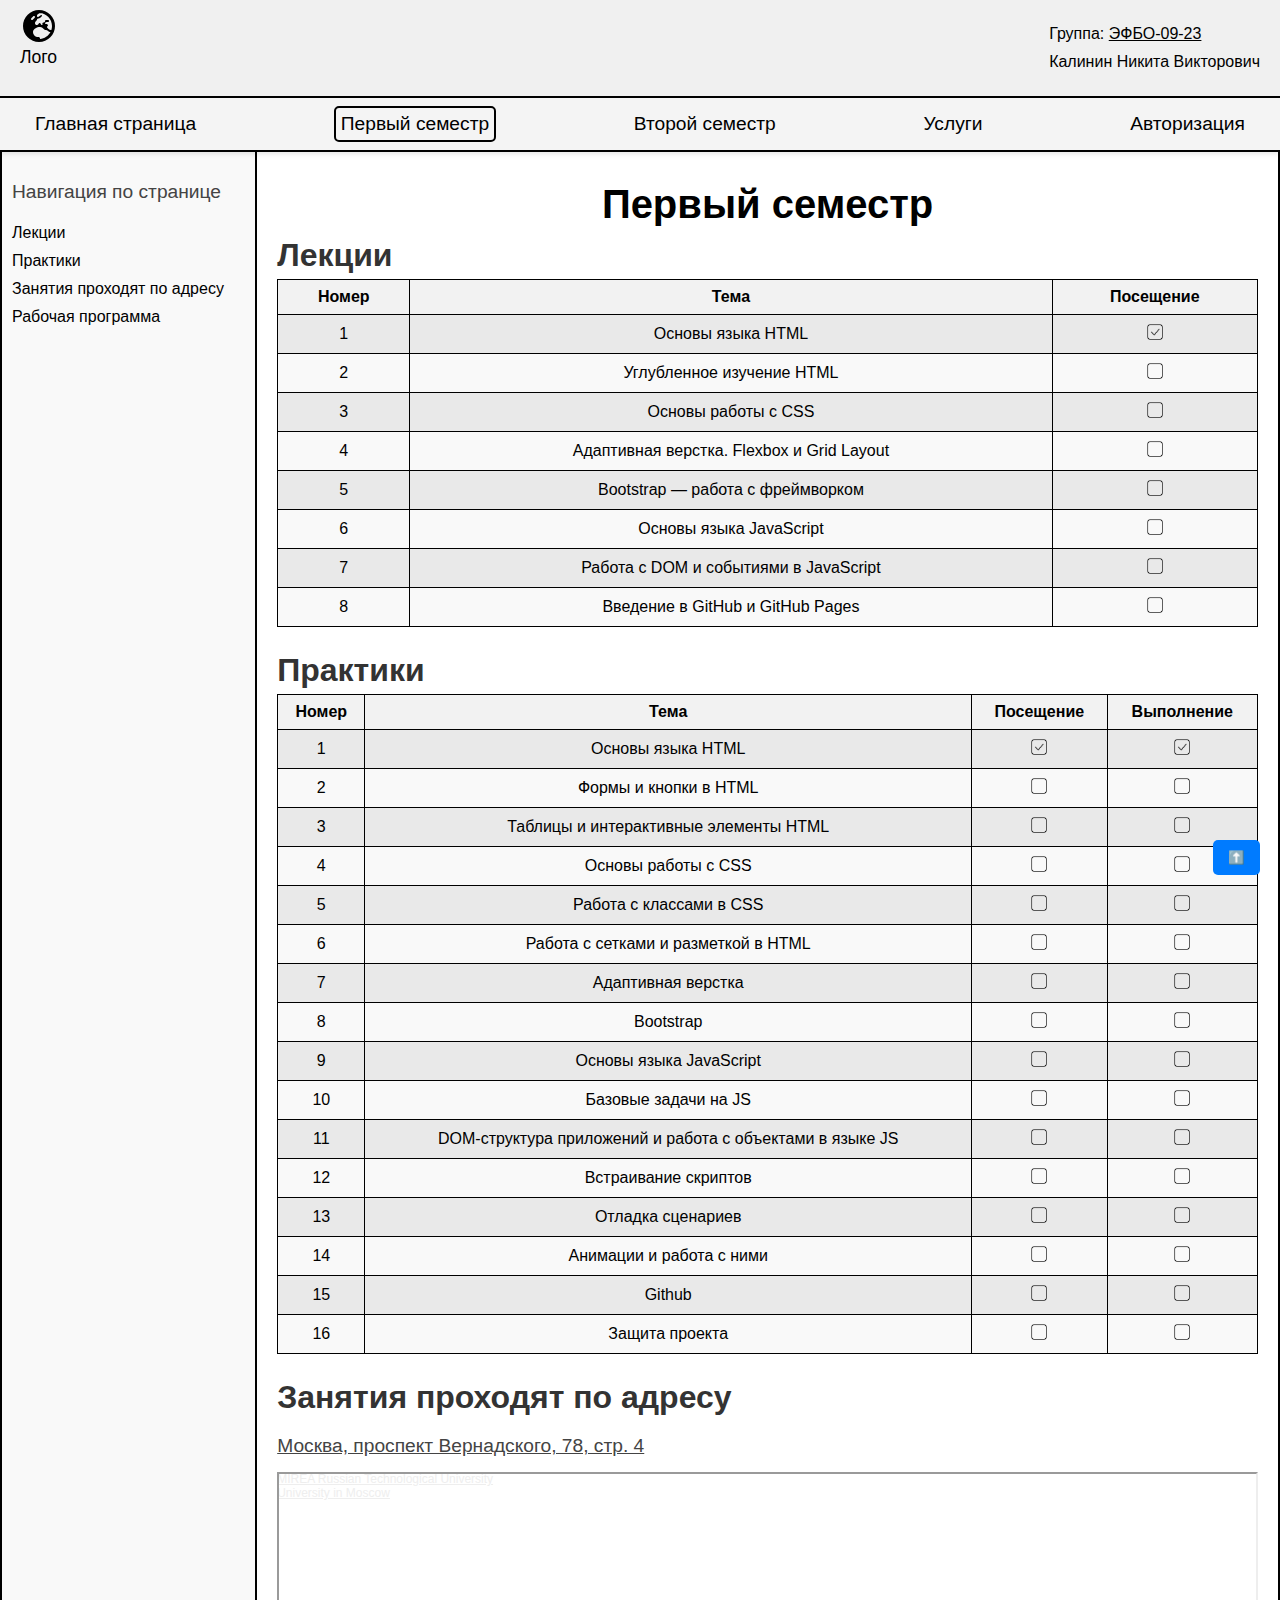
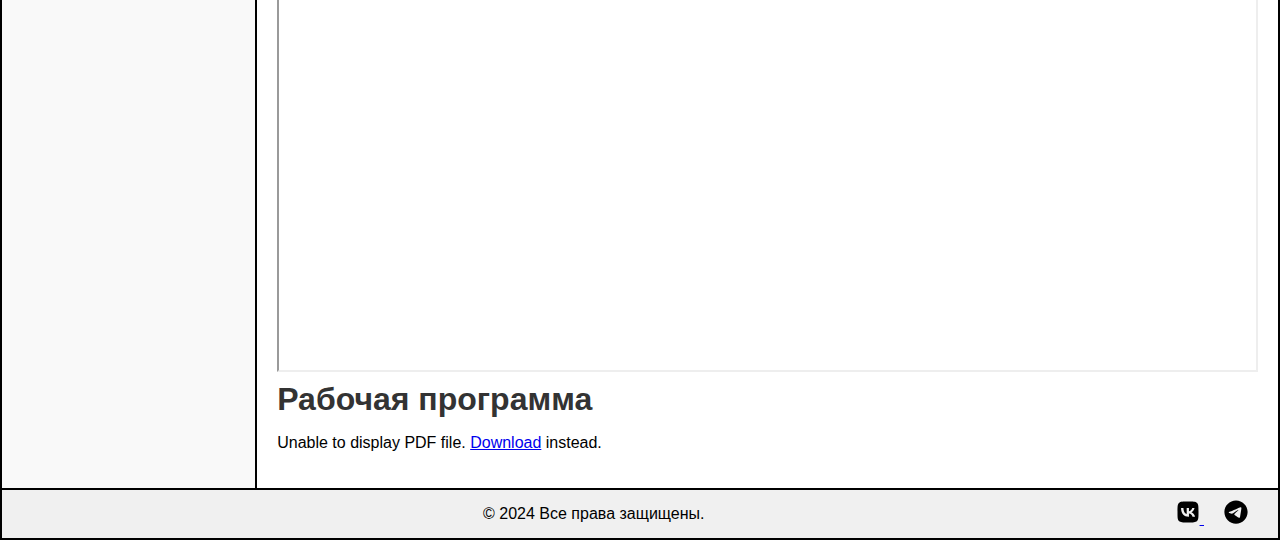
==== commit 64086edb: "yes" ====
--- a/first_term.html
+++ b/first_term.html
@@ -25,20 +25,49 @@
           <p class="group-info">Группа: <u>ЭФБО-09-23</u></p>
           <p class="user-name">Калинин Никита Викторович</p>
         </div>
+        <!-- Кнопка гамбургера для мобильного меню -->
+        <div class="burger-menu" id="burgerMenu">
+          <span></span>
+          <span></span>
+          <span></span>
+        </div>
       </div>
       <!-- Основная навигация в шапке -->
-      <nav class="header-navigation">
-        <a href="index.html" class="header-navigation-link" data-page="index">Главная страница</a>
-        <a href="first_term.html" class="header-navigation-link" data-page="first_term">Первый семестр</a>
-        <a href="second_term.html" class="header-navigation-link" data-page="second_term">Второй семестр</a>
-        <a href="services.html" class="header-navigation-link" data-page="services">Услуги</a>
-        <a href="#" class="header-navigation-link" data-page="login">Авторизация</a>
+      <nav class="header-navigation" id="headerNav">
+        <a href="index.html" class="header-navigation-link" data-page="index"
+          >Главная страница</a
+        >
+        <a
+          href="first_term.html"
+          class="header-navigation-link"
+          data-page="first_term"
+          >Первый семестр</a
+        >
+        <a
+          href="second_term.html"
+          class="header-navigation-link"
+          data-page="second_term"
+          >Второй семестр</a
+        >
+        <a
+          href="services.html"
+          class="header-navigation-link"
+          data-page="services"
+          >Услуги</a
+        >
+        <a href="#" class="header-navigation-link" data-page="login"
+          >Авторизация</a
+        >
       </nav>
     </header>
 
     <div class="container">
+      <button class="toggle-navigation-btn" id="toggleNavigationBtn">
+        &#9776;
+      </button>
+
       <!-- Навигация по странице -->
-      <nav class="page-navigation">
+      <nav class="page-navigation" id="pageNavigation">
         <p class="text-paragraph">Навигация по странице</p>
         <ul style="padding: 0; list-style: none">
           <li>
@@ -60,10 +89,10 @@
       <!-- Основной контент страницы -->
       <main class="page-info">
         <h1 class="main-heading">Первый семестр</h1>
-        <div class="grid-container">
-            <!-- Секция с лекциями -->
-          <section class="grid-item">
-            <h2 id="1" class="sub-heading">Лекции</h2>
+        <!-- Секция с лекциями -->
+        <section>
+          <h2 id="1" class="sub-heading">Лекции</h2>
+          <div class="table-container">
             <table>
               <thead>
                 <tr>
@@ -155,11 +184,13 @@
                 </tr>
               </tbody>
             </table>
-          </section>
-
-          <!-- Секция с практиками -->
-          <section class="grid-item">
-            <h2 id="2" class="sub-heading">Практики</h2>
+          </div>
+        </section>
+
+        <!-- Секция с практиками -->
+        <section>
+          <h2 id="2" class="sub-heading">Практики</h2>
+          <div class="table-container">
             <table>
               <thead>
                 <tr>
@@ -430,55 +461,56 @@
                 </tr>
               </tbody>
             </table>
-          </section>
-
-          <!-- Секция с адресом занятий -->
-          <section class="grid-item">
-            <h2 id="3" class="sub-heading">Занятия проходят по адресу</h2>
-            <p class="text-paragraph">
-              <u>Москва, проспект Вернадского, 78, стр. 4</u>
+          </div>
+        </section>
+
+        <!-- Секция с адресом занятий -->
+        <section>
+          <h2 id="3" class="sub-heading">Занятия проходят по адресу</h2>
+          <p class="text-paragraph">
+            <u>Москва, проспект Вернадского, 78, стр. 4</u>
+          </p>
+          <div style="position: relative; overflow: hidden">
+            <a
+              href="https://yandex.ru/maps/org/mirea_rossiyskiy_tekhnologicheskiy_universitet/1084832794/?utm_medium=mapframe&utm_source=maps"
+              style="color: #eee; font-size: 12px; position: absolute; top: 0px"
+              >MIREA Russian Technological University</a
+            ><a
+              href="https://yandex.ru/maps/213/moscow/category/university/184106140/?utm_medium=mapframe&utm_source=maps"
+              style="
+                color: #eee;
+                font-size: 12px;
+                position: absolute;
+                top: 14px;
+              "
+              >University in Moscow</a
+            ><iframe
+              src="https://yandex.ru/map-widget/v1/?ll=37.480944%2C55.669114&mode=search&oid=1084832794&ol=biz&sctx=ZAAAAAgBEAAaKAoSCZ5eKcsQz0JAEdOgaB7A4EtAEhIJ%2BrX103%2BW9j8RhbGFIAel4T8iBgABAgMEBSgKOABAjZIHSAFqAnJ1nQHNzMw9oAEAqAEAvQFwfGvowgEcmvikhQT1o9qFBdmF7oDEA4n%2Fndm9AoX7%2B6u6A4ICCtCc0JjQoNCt0JCKAgCSAgCaAgxkZXNrdG9wLW1hcHOqAgs3MTkzNjgxNTcwMbACAQ%3D%3D&sll=37.480944%2C55.669114&sspn=0.005891%2C0.003681&text=%D0%9C%D0%98%D0%A0%D0%AD%D0%90&z=17.23"
+              width="100%"
+              height="500px"
+              frameborder="1"
+              allowfullscreen="true"
+              style="position: relative"></iframe>
+          </div>
+        </section>
+
+        <!-- Секция с рабочей программой -->
+        <section>
+          <h2 id="4" class="sub-heading">Рабочая программа</h2>
+          <object
+            class="responsive-media"
+            data="src/pdf/3.pdf"
+            type="application/pdf">
+            <p>
+              Unable to display PDF file.
+              <a href="src/pdf/3.pdf">Download</a> instead.
             </p>
-            <div style="position: relative; overflow: hidden">
-              <a
-                href="https://yandex.ru/maps/org/mirea_rossiyskiy_tekhnologicheskiy_universitet/1084832794/?utm_medium=mapframe&utm_source=maps"
-                style="color: #eee; font-size: 12px; position: absolute; top: 0px"
-                >MIREA Russian Technological University</a
-              ><a
-                href="https://yandex.ru/maps/213/moscow/category/university/184106140/?utm_medium=mapframe&utm_source=maps"
-                style="
-                  color: #eee;
-                  font-size: 12px;
-                  position: absolute;
-                  top: 14px;
-                "
-                >University in Moscow</a
-              ><iframe
-                src="https://yandex.ru/map-widget/v1/?ll=37.480944%2C55.669114&mode=search&oid=1084832794&ol=biz&sctx=ZAAAAAgBEAAaKAoSCZ5eKcsQz0JAEdOgaB7A4EtAEhIJ%2BrX103%2BW9j8RhbGFIAel4T8iBgABAgMEBSgKOABAjZIHSAFqAnJ1nQHNzMw9oAEAqAEAvQFwfGvowgEcmvikhQT1o9qFBdmF7oDEA4n%2Fndm9AoX7%2B6u6A4ICCtCc0JjQoNCt0JCKAgCSAgCaAgxkZXNrdG9wLW1hcHOqAgs3MTkzNjgxNTcwMbACAQ%3D%3D&sll=37.480944%2C55.669114&sspn=0.005891%2C0.003681&text=%D0%9C%D0%98%D0%A0%D0%AD%D0%90&z=17.23"
-                width="560"
-                height="400"
-                frameborder="1"
-                allowfullscreen="true"
-                style="position: relative"></iframe>
-            </div>
-          </section>
-
-          <!-- Секция с рабочей программой -->
-          <section class="grid-item">
-            <h2 id="4" class="sub-heading">Рабочая программа</h2>
-            <object
-              data="src/pdf/3.pdf"
-              type="application/pdf"
-              width="100%"
-              height="500px">
-              <p>
-                Unable to display PDF file.
-                <a href="src/pdf/3.pdf">Download</a> instead.
-              </p>
-            </object>
-          </section>
-        </div>
+          </object>
+        </section>
       </main>
     </div>
+
+    <button class="scroll-to-top" id="scrollToTopBtn">⬆️</button>
 
     <!-- Футер сайта -->
     <footer class="footer">
@@ -512,11 +544,40 @@
       const navLinks = document.querySelectorAll(".header-navigation-link");
 
       // Устанавливаем класс active для текущей страницы
-      navLinks.forEach(link => {
+      navLinks.forEach((link) => {
         if (link.getAttribute("href") === currentPage) {
           link.classList.add("active");
         }
       });
     </script>
+    <script>
+      const burgerMenu = document.getElementById("burgerMenu");
+      const headerNav = document.getElementById("headerNav");
+
+      burgerMenu.addEventListener("click", () => {
+        headerNav.classList.toggle("active");
+      });
+    </script>
+    <script>
+      const toggleNavigationBtn = document.getElementById(
+        "toggleNavigationBtn"
+      );
+      const pageNavigation = document.getElementById("pageNavigation");
+
+      toggleNavigationBtn.addEventListener("click", () => {
+        pageNavigation.classList.toggle("active");
+        toggleNavigationBtn.classList.toggle("active");
+      });
+    </script>
+    <script>
+      const scrollToTopBtn = document.getElementById("scrollToTopBtn");
+
+      scrollToTopBtn.onclick = function () {
+        window.scrollTo({
+          top: 0,
+          behavior: "smooth"
+        });
+      };
+    </script>
   </body>
 </html>
--- a/src/css/main.css
+++ b/src/css/main.css
@@ -24,9 +24,9 @@
   margin: 5px 0;
 }
 
-/* Общий контейнер для flex элементов */
 .container {
   display: flex;
+  margin-top: 150px;
 }
 
 /* Стили для логотипа */
@@ -69,7 +69,110 @@
   font-size: 1.1em;
 }
 
-/* Стили для шапки */
+/* Стили для навигации по странице */
+.page-navigation {
+  width: 20%;
+  border-right: 2px solid black;
+  padding: 10px;
+  background-color: #f9f9f9;
+  position: relative;
+  flex-shrink: 0;
+}
+
+.page-navigation ul {
+  padding: 0;
+  list-style: none;
+}
+
+.page-navigation-link {
+  color: black;
+  text-decoration: none;
+  display: block;
+  padding: 5px 0;
+}
+
+/* Кнопка для отображения навигации на мобильных устройствах */
+.toggle-navigation-btn {
+  display: none;
+  font-size: 2em;
+  background: none;
+  border: none;
+  cursor: pointer;
+  position: fixed;
+  top: 80px;
+  left: 20px;
+  z-index: 11;
+}
+
+/* Основной контент страницы */
+.page-info {
+  padding: 20px;
+  width: 100%;
+}
+
+/* Основные стили для заголовков */
+.main-heading {
+  font-size: 2.5em;
+  color: black;
+  text-align: center;
+}
+
+.sub-heading {
+  font-size: 2em;
+  color: #333;
+}
+
+/* Стили для параграфов */
+.text-paragraph {
+  font-size: 1.2em;
+  color: #444;
+  margin-bottom: 15px;
+}
+
+/* Стили для футера */
+.footer {
+  display: flex;
+  justify-content: space-between;
+  padding: 10px 20px;
+  background-color: #f0f0f0;
+  border-top: 2px solid black;
+}
+
+/* Стили для иконок в футере */
+.footer-navigation-link {
+  margin: 0 10px;
+}
+
+.footer-navigation-link img {
+  width: 24px;
+  height: 24px;
+}
+
+/* Стили для форм */
+form {
+  display: flex;
+  flex-direction: column;
+  padding: 10px;
+  border: 1px solid black;
+  margin: 10px 0;
+  background-color: #f9f9f9;
+}
+
+input,
+button {
+  margin: 5px 0;
+  padding: 10px;
+  border: 1px solid black;
+  background-color: white;
+}
+
+button:hover {
+  background-color: black;
+  color: white;
+  cursor: pointer;
+}
+
+/* Общие стили для шапки */
 .header-info {
   display: flex;
   align-items: center;
@@ -79,7 +182,31 @@
   font-size: 1em;
 }
 
+.burger-menu {
+  display: none;
+  flex-direction: column;
+  cursor: pointer;
+}
+
+.burger-menu span {
+  width: 25px;
+  height: 3px;
+  background-color: black;
+  margin: 4px;
+  transition: 0.3s;
+}
+
 /* Стили для навигации в шапке */
+header {
+  position: fixed;
+  top: 0;
+  left: 0;
+  width: 100%;
+  background-color: white;
+  z-index: 1000;
+  box-shadow: 0 2px 5px rgba(0, 0, 0, 0.1);
+}
+
 .header-navigation {
   display: flex;
   justify-content: space-between;
@@ -90,7 +217,6 @@
   background-color: #f4f4f4;
 }
 
-/* Стили для ссылок в шапке */
 .header-navigation-link {
   margin: 0 20px;
   color: black;
@@ -103,150 +229,6 @@
   border-radius: 5px;
   padding: 5px;
   border: 2px solid black;
-}
-
-.header-navigation-link:hover {
-  color: #555;
-  text-decoration: underline;
-}
-
-.header-navigation-link:active {
-  color: #333;
-}
-
-/* Стили для навигации по странице */
-.page-navigation {
-  width: 20%;
-  border-right: 2px solid black;
-  padding: 10px;
-  background-color: #f9f9f9;
-}
-
-.page-navigation ul {
-  padding: 0;
-  list-style: none;
-}
-
-.page-navigation-link {
-  color: black;
-  text-decoration: none;
-  display: block;
-  padding: 5px 0;
-}
-
-.page-navigation-link:hover {
-  color: #555;
-  text-decoration: underline;
-}
-
-/* Основной контент страницы */
-.page-info {
-  padding: 20px;
-  width: 70%;
-}
-
-/* Основные стили для заголовков */
-.main-heading {
-  font-size: 2.5em;
-  color: black;
-  text-align: center;
-}
-
-.sub-heading {
-  font-size: 2em;
-  color: #333;
-}
-
-/* Стили для параграфов */
-.text-paragraph {
-  font-size: 1.2em;
-  color: #444;
-  margin-bottom: 15px;
-}
-
-/* Основной контейнер для сетки */
-.grid-container {
-  display: grid;
-  grid-template-columns: repeat(1, 1fr);
-  grid-template-rows: auto;
-  gap: 20px;
-  position: relative;
-}
-
-/* Стили для элементов сетки */
-.grid-item {
-  position: relative;
-  padding: 20px;
-  border: 1px solid #ccc;
-}
-
-/* Абсолютное позиционирование изображения */
-.user-image {
-  position: absolute;
-  left: 80%;
-  width: 55px;
-  height: 55px;
-}
-
-/* Стили для футера */
-.footer {
-  display: flex;
-  justify-content: space-between;
-  padding: 10px 20px;
-  background-color: #f0f0f0;
-  border-top: 2px solid black;
-}
-
-/* Стили для иконок в футере */
-.footer-navigation-link {
-  margin: 0 10px;
-}
-
-.footer-navigation-link img {
-  width: 24px;
-  height: 24px;
-}
-
-/* Стили для форм */
-form {
-  display: flex;
-  flex-direction: column;
-  padding: 10px;
-  border: 1px solid black;
-  margin: 10px 0;
-  background-color: #f9f9f9;
-}
-
-input,
-button {
-  margin: 5px 0;
-  padding: 10px;
-  border: 1px solid black;
-  background-color: white;
-}
-
-button:hover {
-  background-color: black;
-  color: white;
-  cursor: pointer;
-}
-
-/* Стили для таблиц */
-table {
-  width: 100%;
-  border-collapse: collapse;
-  margin: 20px 0;
-}
-
-th,
-td {
-  padding: 10px;
-  border: 1px solid black;
-  text-align: left;
-}
-
-th {
-  background-color: #f0f0f0;
 }
 
 /* Псевдоклассы для ссылок */
@@ -260,3 +242,86 @@
 .page-navigation-link:active {
   color: #005bb5;
 }
+
+.responsive-media {
+  width: 640px;
+  height: auto;
+}
+
+.scroll-to-top {
+  position: fixed;
+  bottom: 20px;
+  right: 20px;
+  background-color: #007BFF;
+  color: white;
+  border: none;
+  border-radius: 5px;
+  padding: 10px 15px;
+  cursor: pointer;
+  display: block;
+  z-index: 1000;
+}
+
+.scroll-to-top:hover {
+  background-color: #0056b3;
+}
+
+/* Адаптивность для мобильных устройств */
+@media (max-width: 868px) {
+  .container {
+    margin-top: 100px;
+  }
+
+  .header-navigation {
+    display: none;
+    flex-direction: column;
+    position: absolute;
+    top: 60px;
+    left: 0;
+    width: 100%;
+    background-color: #f4f4f4;
+    z-index: 10;
+  }
+
+  .header-navigation.active {
+    display: flex;
+  }
+
+  .burger-menu {
+    display: flex;
+  }
+
+  .header-navigation-link {
+    margin: 10px 0;
+    text-align: center;
+  }
+
+  .page-navigation {
+    position: fixed;
+    top: 0;
+    left: -100%;
+    width: 250px;
+    height: 100%;
+    background-color: #f9f9f9;
+    z-index: 10;
+    transition: left 0.3s ease;
+  }
+
+  .page-navigation.active {
+    left: 0;
+  }
+
+  .toggle-navigation-btn {
+    display: block;
+  }
+
+  .toggle-navigation-btn.active {
+    display: block;
+    left: 270px;
+  }
+
+  .responsive-media {
+    width: 100%;
+    height: auto;
+  }
+}
--- a/src/css/first_term.css
+++ b/src/css/first_term.css
@@ -1,4 +1,15 @@
 /* Общие стили для таблицы */
+*,
+*::before,
+*::after {
+  box-sizing: border-box;
+}
+
+.table-container {
+  overflow-x: auto;
+  max-width: 100%;
+}
+
 table {
   width: 100%;
   border-collapse: collapse;
@@ -32,3 +43,13 @@
   width: 18px;
   height: 18px;
 }
+
+@media (max-width: 800px) {
+  .table-container {
+    overflow-x: auto;
+  }
+
+  table {
+    min-width: 800px;
+  }
+}
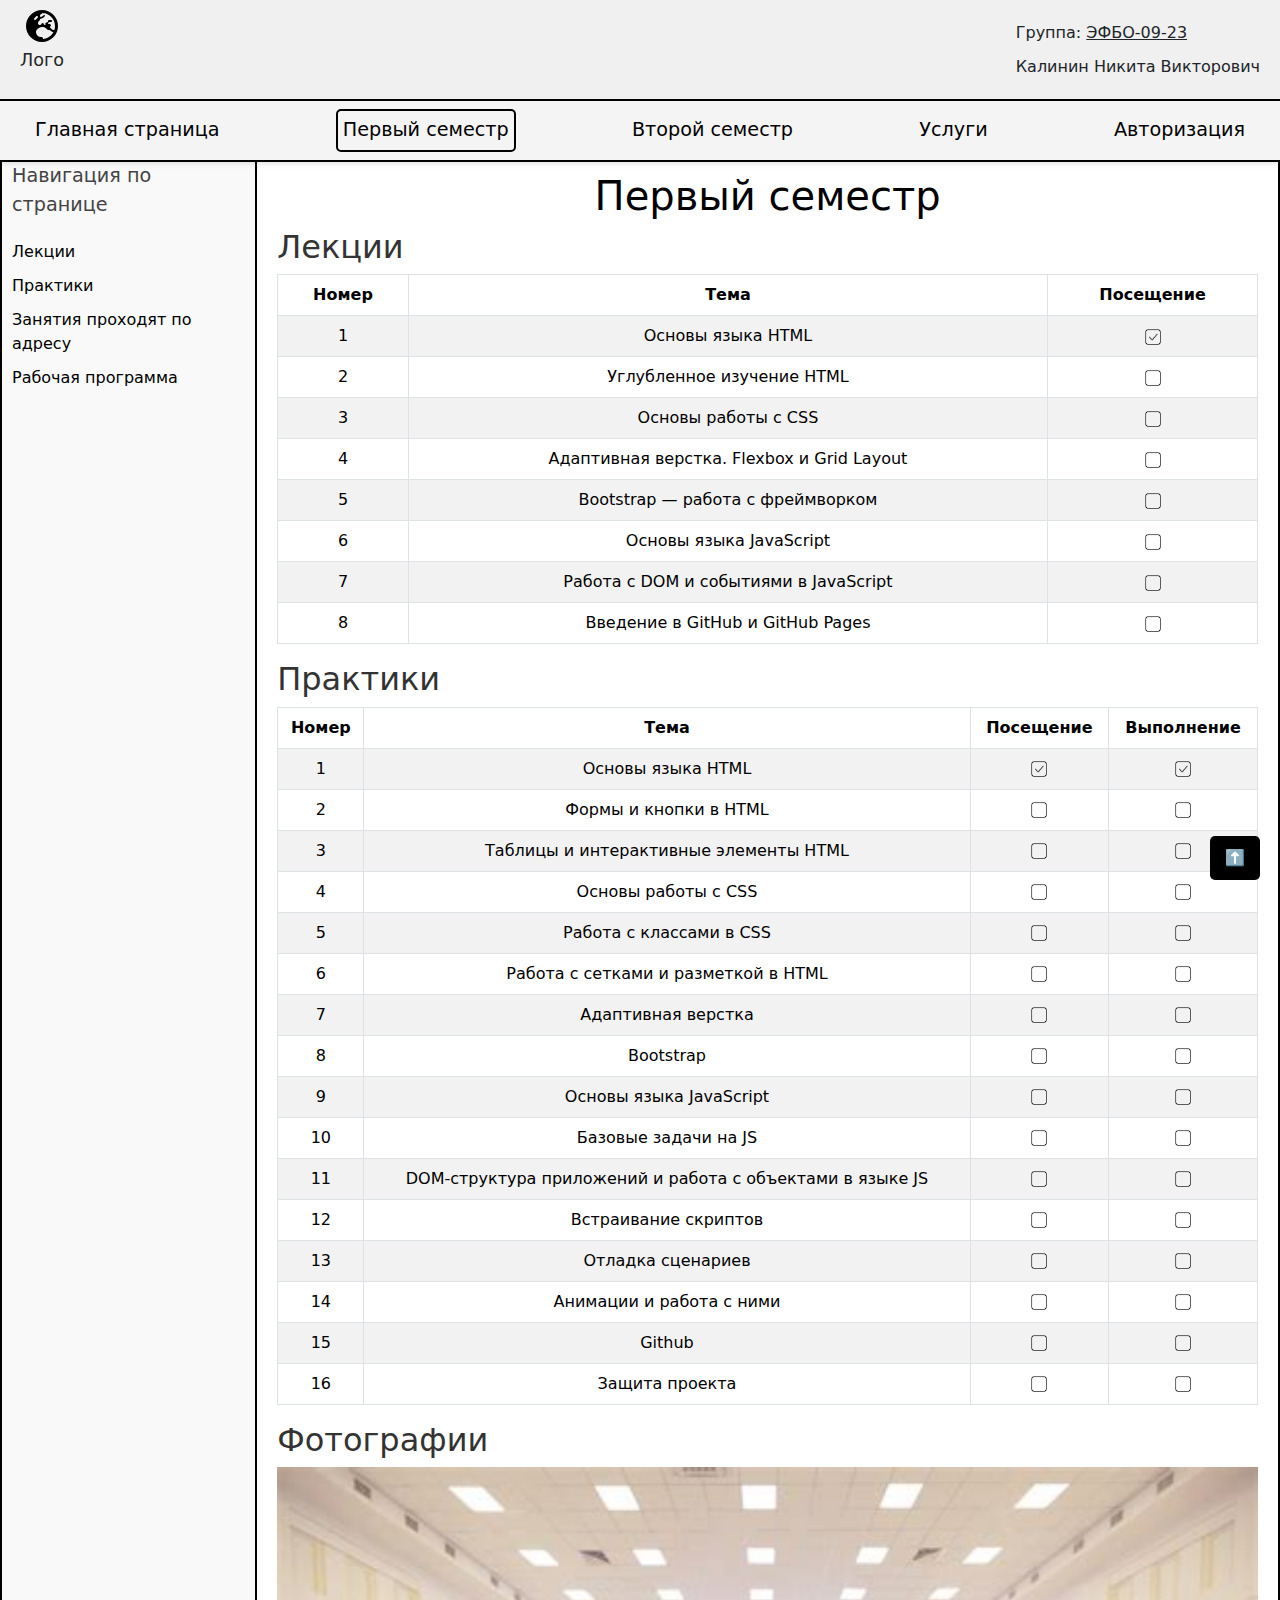
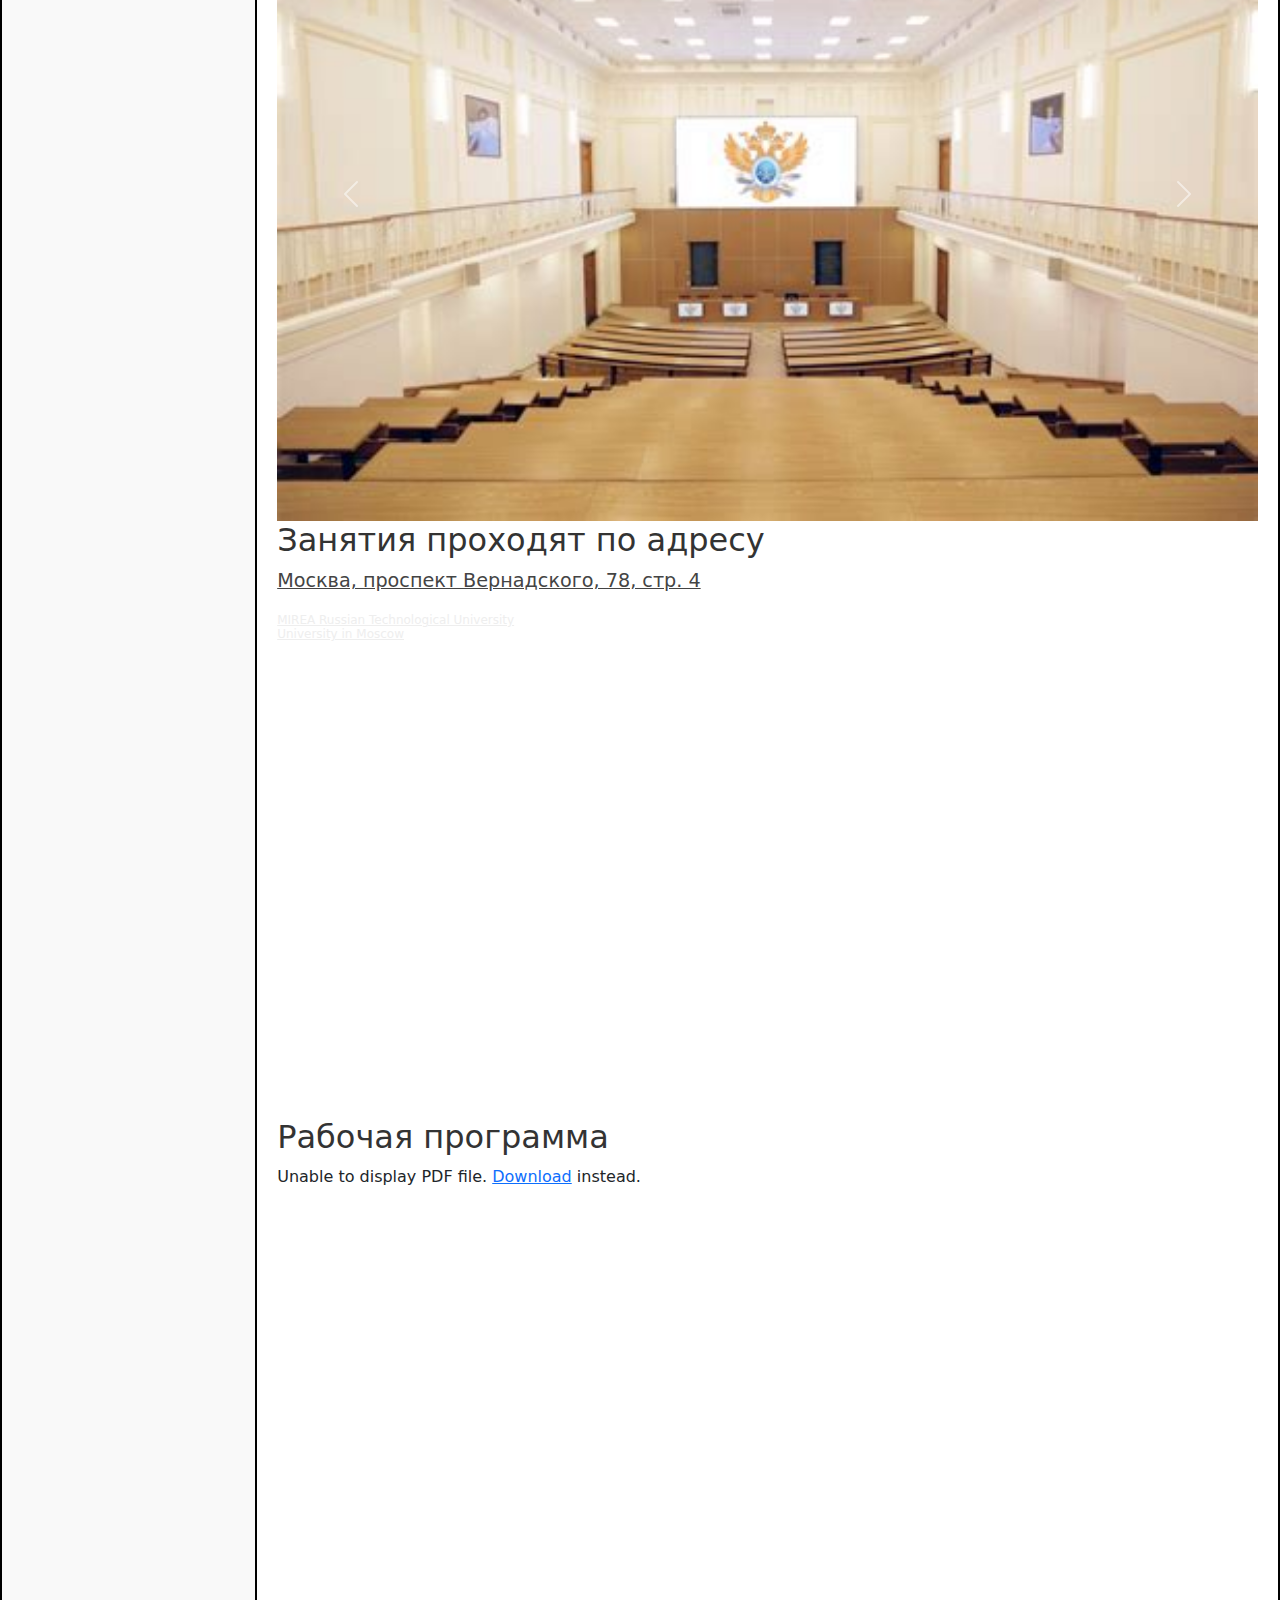
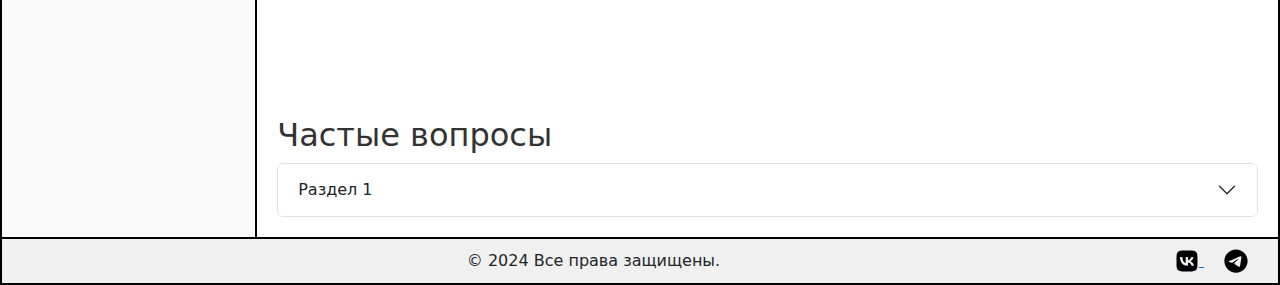
==== commit 62bd8a92: "8 practice" ====
--- a/first_term.html
+++ b/first_term.html
@@ -7,6 +7,11 @@
     <link rel="icon" type="image/svg+xml" href="src/img/house-solid.svg" />
     <link rel="stylesheet" href="src/css/main.css" />
     <link rel="stylesheet" href="src/css/first_term.css" />
+    <link
+      href="https://cdn.jsdelivr.net/npm/bootstrap@5.3.3/dist/css/bootstrap.min.css"
+      rel="stylesheet"
+      integrity="sha384-QWTKZyjpPEjISv5WaRU9OFeRpok6YctnYmDr5pNlyT2bRjXh0JMhjY6hW+ALEwIH"
+      crossorigin="anonymous" />
   </head>
   <body>
     <header>
@@ -61,7 +66,7 @@
       </nav>
     </header>
 
-    <div class="container">
+    <div class="container1">
       <button class="toggle-navigation-btn" id="toggleNavigationBtn">
         &#9776;
       </button>
@@ -89,378 +94,295 @@
       <!-- Основной контент страницы -->
       <main class="page-info">
         <h1 class="main-heading">Первый семестр</h1>
-        <!-- Секция с лекциями -->
         <section>
           <h2 id="1" class="sub-heading">Лекции</h2>
-          <div class="table-container">
-            <table>
+          <div class="table-responsive">
+            <table class="table table-striped table-bordered border-separate" style="border-spacing: 0.5rem;">
               <thead>
                 <tr>
-                  <th>Номер</th>
-                  <th>Тема</th>
-                  <th>Посещение</th>
+                  <th class="text-center">Номер</th>
+                  <th class="text-center">Тема</th>
+                  <th class="text-center">Посещение</th>
                 </tr>
               </thead>
               <tbody>
                 <tr>
-                  <td>1</td>
-                  <td>Основы языка HTML</td>
-                  <td>
-                    <img
-                      src="src/img/checkbox-true.png"
-                      alt="checkbox-true"
-                      class="checkbox" />
-                  </td>
-                </tr>
-                <tr>
-                  <td>2</td>
-                  <td>Углубленное изучение HTML</td>
-                  <td>
-                    <img
-                      src="src/img/checkbox-false.png"
-                      alt="checkbox-false"
-                      class="checkbox" />
-                  </td>
-                </tr>
-                <tr>
-                  <td>3</td>
-                  <td>Основы работы с CSS</td>
-                  <td>
-                    <img
-                      src="src/img/checkbox-false.png"
-                      alt="checkbox-false"
-                      class="checkbox" />
-                  </td>
-                </tr>
-                <tr>
-                  <td>4</td>
-                  <td>Адаптивная верстка. Flexbox и Grid Layout</td>
-                  <td>
-                    <img
-                      src="src/img/checkbox-false.png"
-                      alt="checkbox-false"
-                      class="checkbox" />
-                  </td>
-                </tr>
-                <tr>
-                  <td>5</td>
-                  <td>Bootstrap — работа с фреймворком</td>
-                  <td>
-                    <img
-                      src="src/img/checkbox-false.png"
-                      alt="checkbox-false"
-                      class="checkbox" />
-                  </td>
-                </tr>
-                <tr>
-                  <td>6</td>
-                  <td>Основы языка JavaScript</td>
-                  <td>
-                    <img
-                      src="src/img/checkbox-false.png"
-                      alt="checkbox-false"
-                      class="checkbox" />
-                  </td>
-                </tr>
-                <tr>
-                  <td>7</td>
-                  <td>Работа с DOM и событиями в JavaScript</td>
-                  <td>
-                    <img
-                      src="src/img/checkbox-false.png"
-                      alt="checkbox-false"
-                      class="checkbox" />
-                  </td>
-                </tr>
-                <tr>
-                  <td>8</td>
-                  <td>Введение в GitHub и GitHub Pages</td>
-                  <td>
-                    <img
-                      src="src/img/checkbox-false.png"
-                      alt="checkbox-false"
-                      class="checkbox" />
+                  <td class="text-center">1</td>
+                  <td class="text-center">Основы языка HTML</td>
+                  <td class="text-center">
+                    <img src="src/img/checkbox-true.png" alt="checkbox-true" class="checkbox" />
+                  </td>
+                </tr>
+                <tr>
+                  <td class="text-center">2</td>
+                  <td class="text-center">Углубленное изучение HTML</td>
+                  <td class="text-center">
+                    <img src="src/img/checkbox-false.png" alt="checkbox-false" class="checkbox" />
+                  </td>
+                </tr>
+                <tr>
+                  <td class="text-center">3</td>
+                  <td class="text-center">Основы работы с CSS</td>
+                  <td class="text-center">
+                    <img src="src/img/checkbox-false.png" alt="checkbox-false" class="checkbox" />
+                  </td>
+                </tr>
+                <tr>
+                  <td class="text-center">4</td>
+                  <td class="text-center">Адаптивная верстка. Flexbox и Grid Layout</td>
+                  <td class="text-center">
+                    <img src="src/img/checkbox-false.png" alt="checkbox-false" class="checkbox" />
+                  </td>
+                </tr>
+                <tr>
+                  <td class="text-center">5</td>
+                  <td class="text-center">Bootstrap — работа с фреймворком</td>
+                  <td class="text-center">
+                    <img src="src/img/checkbox-false.png" alt="checkbox-false" class="checkbox" />
+                  </td>
+                </tr>
+                <tr>
+                  <td class="text-center">6</td>
+                  <td class="text-center">Основы языка JavaScript</td>
+                  <td class="text-center">
+                    <img src="src/img/checkbox-false.png" alt="checkbox-false" class="checkbox" />
+                  </td>
+                </tr>
+                <tr>
+                  <td class="text-center">7</td>
+                  <td class="text-center">Работа с DOM и событиями в JavaScript</td>
+                  <td class="text-center">
+                    <img src="src/img/checkbox-false.png" alt="checkbox-false" class="checkbox" />
+                  </td>
+                </tr>
+                <tr>
+                  <td class="text-center">8</td>
+                  <td class="text-center">Введение в GitHub и GitHub Pages</td>
+                  <td class="text-center">
+                    <img src="src/img/checkbox-false.png" alt="checkbox-false" class="checkbox" />
                   </td>
                 </tr>
               </tbody>
             </table>
           </div>
-        </section>
-
-        <!-- Секция с практиками -->
+        </section>        
+
         <section>
           <h2 id="2" class="sub-heading">Практики</h2>
-          <div class="table-container">
-            <table>
+          <div class="table-responsive">
+            <table class="table table-striped table-bordered border-separate" style="border-spacing: 0.5rem;">
               <thead>
                 <tr>
-                  <th>Номер</th>
-                  <th>Тема</th>
-                  <th>Посещение</th>
-                  <th>Выполнение</th>
+                  <th class="text-center">Номер</th>
+                  <th class="text-center">Тема</th>
+                  <th class="text-center">Посещение</th>
+                  <th class="text-center">Выполнение</th>
                 </tr>
               </thead>
               <tbody>
                 <tr>
-                  <td>1</td>
-                  <td>Основы языка HTML</td>
-                  <td>
-                    <img
-                      src="src/img/checkbox-true.png"
-                      alt="checkbox-true"
-                      class="checkbox" />
-                  </td>
-                  <td>
-                    <img
-                      src="src/img/checkbox-true.png"
-                      alt="checkbox-true"
-                      class="checkbox" />
-                  </td>
-                </tr>
-                <tr>
-                  <td>2</td>
-                  <td>Формы и кнопки в HTML</td>
-                  <td>
-                    <img
-                      src="src/img/checkbox-false.png"
-                      alt="checkbox-false"
-                      class="checkbox" />
-                  </td>
-                  <td>
-                    <img
-                      src="src/img/checkbox-false.png"
-                      alt="checkbox-false"
-                      class="checkbox" />
-                  </td>
-                </tr>
-                <tr>
-                  <td>3</td>
-                  <td>Таблицы и интерактивные элементы HTML</td>
-                  <td>
-                    <img
-                      src="src/img/checkbox-false.png"
-                      alt="checkbox-false"
-                      class="checkbox" />
-                  </td>
-                  <td>
-                    <img
-                      src="src/img/checkbox-false.png"
-                      alt="checkbox-false"
-                      class="checkbox" />
-                  </td>
-                </tr>
-                <tr>
-                  <td>4</td>
-                  <td>Основы работы с CSS</td>
-                  <td>
-                    <img
-                      src="src/img/checkbox-false.png"
-                      alt="checkbox-false"
-                      class="checkbox" />
-                  </td>
-                  <td>
-                    <img
-                      src="src/img/checkbox-false.png"
-                      alt="checkbox-false"
-                      class="checkbox" />
-                  </td>
-                </tr>
-                <tr>
-                  <td>5</td>
-                  <td>Работа с классами в CSS</td>
-                  <td>
-                    <img
-                      src="src/img/checkbox-false.png"
-                      alt="checkbox-false"
-                      class="checkbox" />
-                  </td>
-                  <td>
-                    <img
-                      src="src/img/checkbox-false.png"
-                      alt="checkbox-false"
-                      class="checkbox" />
-                  </td>
-                </tr>
-                <tr>
-                  <td>6</td>
-                  <td>Работа с сетками и разметкой в HTML</td>
-                  <td>
-                    <img
-                      src="src/img/checkbox-false.png"
-                      alt="checkbox-false"
-                      class="checkbox" />
-                  </td>
-                  <td>
-                    <img
-                      src="src/img/checkbox-false.png"
-                      alt="checkbox-false"
-                      class="checkbox" />
-                  </td>
-                </tr>
-                <tr>
-                  <td>7</td>
-                  <td>Адаптивная верстка</td>
-                  <td>
-                    <img
-                      src="src/img/checkbox-false.png"
-                      alt="checkbox-false"
-                      class="checkbox" />
-                  </td>
-                  <td>
-                    <img
-                      src="src/img/checkbox-false.png"
-                      alt="checkbox-false"
-                      class="checkbox" />
-                  </td>
-                </tr>
-                <tr>
-                  <td>8</td>
-                  <td>Bootstrap</td>
-                  <td>
-                    <img
-                      src="src/img/checkbox-false.png"
-                      alt="checkbox-false"
-                      class="checkbox" />
-                  </td>
-                  <td>
-                    <img
-                      src="src/img/checkbox-false.png"
-                      alt="checkbox-false"
-                      class="checkbox" />
-                  </td>
-                </tr>
-                <tr>
-                  <td>9</td>
-                  <td>Основы языка JavaScript</td>
-                  <td>
-                    <img
-                      src="src/img/checkbox-false.png"
-                      alt="checkbox-false"
-                      class="checkbox" />
-                  </td>
-                  <td>
-                    <img
-                      src="src/img/checkbox-false.png"
-                      alt="checkbox-false"
-                      class="checkbox" />
-                  </td>
-                </tr>
-                <tr>
-                  <td>10</td>
-                  <td>Базовые задачи на JS</td>
-                  <td>
-                    <img
-                      src="src/img/checkbox-false.png"
-                      alt="checkbox-false"
-                      class="checkbox" />
-                  </td>
-                  <td>
-                    <img
-                      src="src/img/checkbox-false.png"
-                      alt="checkbox-false"
-                      class="checkbox" />
-                  </td>
-                </tr>
-                <tr>
-                  <td>11</td>
-                  <td>
-                    DOM-структура приложений и работа с объектами в языке JS
-                  </td>
-                  <td>
-                    <img
-                      src="src/img/checkbox-false.png"
-                      alt="checkbox-false"
-                      class="checkbox" />
-                  </td>
-                  <td>
-                    <img
-                      src="src/img/checkbox-false.png"
-                      alt="checkbox-false"
-                      class="checkbox" />
-                  </td>
-                </tr>
-                <tr>
-                  <td>12</td>
-                  <td>Встраивание скриптов</td>
-                  <td>
-                    <img
-                      src="src/img/checkbox-false.png"
-                      alt="checkbox-false"
-                      class="checkbox" />
-                  </td>
-                  <td>
-                    <img
-                      src="src/img/checkbox-false.png"
-                      alt="checkbox-false"
-                      class="checkbox" />
-                  </td>
-                </tr>
-                <tr>
-                  <td>13</td>
-                  <td>Отладка сценариев</td>
-                  <td>
-                    <img
-                      src="src/img/checkbox-false.png"
-                      alt="checkbox-false"
-                      class="checkbox" />
-                  </td>
-                  <td>
-                    <img
-                      src="src/img/checkbox-false.png"
-                      alt="checkbox-false"
-                      class="checkbox" />
-                  </td>
-                </tr>
-                <tr>
-                  <td>14</td>
-                  <td>Анимации и работа с ними</td>
-                  <td>
-                    <img
-                      src="src/img/checkbox-false.png"
-                      alt="checkbox-false"
-                      class="checkbox" />
-                  </td>
-                  <td>
-                    <img
-                      src="src/img/checkbox-false.png"
-                      alt="checkbox-false"
-                      class="checkbox" />
-                  </td>
-                </tr>
-                <tr>
-                  <td>15</td>
-                  <td>Github</td>
-                  <td>
-                    <img
-                      src="src/img/checkbox-false.png"
-                      alt="checkbox-false"
-                      class="checkbox" />
-                  </td>
-                  <td>
-                    <img
-                      src="src/img/checkbox-false.png"
-                      alt="checkbox-false"
-                      class="checkbox" />
-                  </td>
-                </tr>
-                <tr>
-                  <td>16</td>
-                  <td>Защита проекта</td>
-                  <td>
-                    <img
-                      src="src/img/checkbox-false.png"
-                      alt="checkbox-false"
-                      class="checkbox" />
-                  </td>
-                  <td>
-                    <img
-                      src="src/img/checkbox-false.png"
-                      alt="checkbox-false"
-                      class="checkbox" />
+                  <td class="text-center">1</td>
+                  <td class="text-center">Основы языка HTML</td>
+                  <td class="text-center">
+                    <img src="src/img/checkbox-true.png" alt="checkbox-true" class="checkbox" />
+                  </td>
+                  <td class="text-center">
+                    <img src="src/img/checkbox-true.png" alt="checkbox-true" class="checkbox" />
+                  </td>
+                </tr>
+                <tr>
+                  <td class="text-center">2</td>
+                  <td class="text-center">Формы и кнопки в HTML</td>
+                  <td class="text-center">
+                    <img src="src/img/checkbox-false.png" alt="checkbox-false" class="checkbox" />
+                  </td>
+                  <td class="text-center">
+                    <img src="src/img/checkbox-false.png" alt="checkbox-false" class="checkbox" />
+                  </td>
+                </tr>
+                <tr>
+                  <td class="text-center">3</td>
+                  <td class="text-center">Таблицы и интерактивные элементы HTML</td>
+                  <td class="text-center">
+                    <img src="src/img/checkbox-false.png" alt="checkbox-false" class="checkbox" />
+                  </td>
+                  <td class="text-center">
+                    <img src="src/img/checkbox-false.png" alt="checkbox-false" class="checkbox" />
+                  </td>
+                </tr>
+                <tr>
+                  <td class="text-center">4</td>
+                  <td class="text-center">Основы работы с CSS</td>
+                  <td class="text-center">
+                    <img src="src/img/checkbox-false.png" alt="checkbox-false" class="checkbox" />
+                  </td>
+                  <td class="text-center">
+                    <img src="src/img/checkbox-false.png" alt="checkbox-false" class="checkbox" />
+                  </td>
+                </tr>
+                <tr>
+                  <td class="text-center">5</td>
+                  <td class="text-center">Работа с классами в CSS</td>
+                  <td class="text-center">
+                    <img src="src/img/checkbox-false.png" alt="checkbox-false" class="checkbox" />
+                  </td>
+                  <td class="text-center">
+                    <img src="src/img/checkbox-false.png" alt="checkbox-false" class="checkbox" />
+                  </td>
+                </tr>
+                <tr>
+                  <td class="text-center">6</td>
+                  <td class="text-center">Работа с сетками и разметкой в HTML</td>
+                  <td class="text-center">
+                    <img src="src/img/checkbox-false.png" alt="checkbox-false" class="checkbox" />
+                  </td>
+                  <td class="text-center">
+                    <img src="src/img/checkbox-false.png" alt="checkbox-false" class="checkbox" />
+                  </td>
+                </tr>
+                <tr>
+                  <td class="text-center">7</td>
+                  <td class="text-center">Адаптивная верстка</td>
+                  <td class="text-center">
+                    <img src="src/img/checkbox-false.png" alt="checkbox-false" class="checkbox" />
+                  </td>
+                  <td class="text-center">
+                    <img src="src/img/checkbox-false.png" alt="checkbox-false" class="checkbox" />
+                  </td>
+                </tr>
+                <tr>
+                  <td class="text-center">8</td>
+                  <td class="text-center">Bootstrap</td>
+                  <td class="text-center">
+                    <img src="src/img/checkbox-false.png" alt="checkbox-false" class="checkbox" />
+                  </td>
+                  <td class="text-center">
+                    <img src="src/img/checkbox-false.png" alt="checkbox-false" class="checkbox" />
+                  </td>
+                </tr>
+                <tr>
+                  <td class="text-center">9</td>
+                  <td class="text-center">Основы языка JavaScript</td>
+                  <td class="text-center">
+                    <img src="src/img/checkbox-false.png" alt="checkbox-false" class="checkbox" />
+                  </td>
+                  <td class="text-center">
+                    <img src="src/img/checkbox-false.png" alt="checkbox-false" class="checkbox" />
+                  </td>
+                </tr>
+                <tr>
+                  <td class="text-center">10</td>
+                  <td class="text-center">Базовые задачи на JS</td>
+                  <td class="text-center">
+                    <img src="src/img/checkbox-false.png" alt="checkbox-false" class="checkbox" />
+                  </td>
+                  <td class="text-center">
+                    <img src="src/img/checkbox-false.png" alt="checkbox-false" class="checkbox" />
+                  </td>
+                </tr>
+                <tr>
+                  <td class="text-center">11</td>
+                  <td class="text-center">DOM-структура приложений и работа с объектами в языке JS</td>
+                  <td class="text-center">
+                    <img src="src/img/checkbox-false.png" alt="checkbox-false" class="checkbox" />
+                  </td>
+                  <td class="text-center">
+                    <img src="src/img/checkbox-false.png" alt="checkbox-false" class="checkbox" />
+                  </td>
+                </tr>
+                <tr>
+                  <td class="text-center">12</td>
+                  <td class="text-center">Встраивание скриптов</td>
+                  <td class="text-center">
+                    <img src="src/img/checkbox-false.png" alt="checkbox-false" class="checkbox" />
+                  </td>
+                  <td class="text-center">
+                    <img src="src/img/checkbox-false.png" alt="checkbox-false" class="checkbox" />
+                  </td>
+                </tr>
+                <tr>
+                  <td class="text-center">13</td>
+                  <td class="text-center">Отладка сценариев</td>
+                  <td class="text-center">
+                    <img src="src/img/checkbox-false.png" alt="checkbox-false" class="checkbox" />
+                  </td>
+                  <td class="text-center">
+                    <img src="src/img/checkbox-false.png" alt="checkbox-false" class="checkbox" />
+                  </td>
+                </tr>
+                <tr>
+                  <td class="text-center">14</td>
+                  <td class="text-center">Анимации и работа с ними</td>
+                  <td class="text-center">
+                    <img src="src/img/checkbox-false.png" alt="checkbox-false" class="checkbox" />
+                  </td>
+                  <td class="text-center">
+                    <img src="src/img/checkbox-false.png" alt="checkbox-false" class="checkbox" />
+                  </td>
+                </tr>
+                <tr>
+                  <td class="text-center">15</td>
+                  <td class="text-center">Github</td>
+                  <td class="text-center">
+                    <img src="src/img/checkbox-false.png" alt="checkbox-false" class="checkbox" />
+                  </td>
+                  <td class="text-center">
+                    <img src="src/img/checkbox-false.png" alt="checkbox-false" class="checkbox" />
+                  </td>
+                </tr>
+                <tr>
+                  <td class="text-center">16</td>
+                  <td class="text-center">Защита проекта</td>
+                  <td class="text-center">
+                    <img src="src/img/checkbox-false.png" alt="checkbox-false" class="checkbox" />
+                  </td>
+                  <td class="text-center">
+                    <img src="src/img/checkbox-false.png" alt="checkbox-false" class="checkbox" />
                   </td>
                 </tr>
               </tbody>
             </table>
+          </div>
+        </section>        
+
+        <section>
+          <h2 id="3" class="sub-heading">Фотографии</h2>
+          <div
+            id="carouselExample"
+            class="carousel slide"
+            data-bs-ride="carousel">
+            <div class="carousel-inner">
+              <div class="carousel-item active">
+                <img
+                  src="./src/img/mirea-2.jpg"
+                  class="d-block w-100"
+                  alt="mirea" />
+              </div>
+              <div class="carousel-item">
+                <img
+                  src="./src/img/mirea-3.jpg"
+                  class="d-block w-100"
+                  alt="mirea" />
+              </div>
+            </div>
+            <button
+              class="carousel-control-prev"
+              type="button"
+              data-bs-target="#carouselExample"
+              data-bs-slide="prev">
+              <span
+                class="carousel-control-prev-icon"
+                aria-hidden="true"></span>
+            </button>
+            <button
+              class="carousel-control-next"
+              type="button"
+              data-bs-target="#carouselExample"
+              data-bs-slide="next">
+              <span
+                class="carousel-control-next-icon"
+                aria-hidden="true"></span>
+            </button>
           </div>
         </section>
 
@@ -486,26 +408,75 @@
               >University in Moscow</a
             ><iframe
               src="https://yandex.ru/map-widget/v1/?ll=37.480944%2C55.669114&mode=search&oid=1084832794&ol=biz&sctx=ZAAAAAgBEAAaKAoSCZ5eKcsQz0JAEdOgaB7A4EtAEhIJ%2BrX103%2BW9j8RhbGFIAel4T8iBgABAgMEBSgKOABAjZIHSAFqAnJ1nQHNzMw9oAEAqAEAvQFwfGvowgEcmvikhQT1o9qFBdmF7oDEA4n%2Fndm9AoX7%2B6u6A4ICCtCc0JjQoNCt0JCKAgCSAgCaAgxkZXNrdG9wLW1hcHOqAgs3MTkzNjgxNTcwMbACAQ%3D%3D&sll=37.480944%2C55.669114&sspn=0.005891%2C0.003681&text=%D0%9C%D0%98%D0%A0%D0%AD%D0%90&z=17.23"
-              width="100%"
-              height="500px"
               frameborder="1"
               allowfullscreen="true"
-              style="position: relative"></iframe>
+              style="position: relative"
+              class="media-on-page"></iframe>
           </div>
         </section>
 
         <!-- Секция с рабочей программой -->
         <section>
           <h2 id="4" class="sub-heading">Рабочая программа</h2>
-          <object
-            class="responsive-media"
-            data="src/pdf/3.pdf"
-            type="application/pdf">
-            <p>
-              Unable to display PDF file.
-              <a href="src/pdf/3.pdf">Download</a> instead.
-            </p>
-          </object>
+          <div class="ratio ratio-16x9">
+            <object
+              class="media-on-page"
+              data="src/pdf/3.pdf"
+              type="application/pdf"
+              width="100%"
+              height="100%">
+              <p>
+                Unable to display PDF file.
+                <a href="src/pdf/3.pdf">Download</a> instead.
+              </p>
+            </object>
+          </div>
+        </section>
+        <section>
+          <h2 id="4" class="sub-heading">Частые вопросы</h2>
+          <div class="accordion" id="accordionExample">
+            <div class="accordion-item">
+              <h2 class="accordion-header" id="headingOne">
+                <button
+                  class="accordion-button collapsed"
+                  type="button"
+                  data-bs-toggle="collapse"
+                  data-bs-target="#collapseOne"
+                  aria-expanded="false"
+                  aria-controls="collapseOne">
+                  Раздел 1
+                </button>
+              </h2>
+              <div
+                id="collapseOne"
+                class="accordion-collapse collapse"
+                aria-labelledby="headingOne"
+                data-bs-parent="#accordionExample">
+                <div class="accordion-body">Дополнительная информация 1.</div>
+              </div>
+              <div
+                id="collapseOne"
+                class="accordion-collapse collapse"
+                aria-labelledby="headingOne"
+                data-bs-parent="#accordionExample">
+                <div class="accordion-body">Дополнительная информация 2.</div>
+              </div>
+              <div
+                id="collapseOne"
+                class="accordion-collapse collapse"
+                aria-labelledby="headingOne"
+                data-bs-parent="#accordionExample">
+                <div class="accordion-body">Дополнительная информация 3.</div>
+              </div>
+              <div
+                id="collapseOne"
+                class="accordion-collapse collapse"
+                aria-labelledby="headingOne"
+                data-bs-parent="#accordionExample">
+                <div class="accordion-body">Дополнительная информация.</div>
+              </div>
+            </div>
+          </div>
         </section>
       </main>
     </div>
@@ -575,9 +546,13 @@
       scrollToTopBtn.onclick = function () {
         window.scrollTo({
           top: 0,
-          behavior: "smooth"
+          behavior: "smooth",
         });
       };
     </script>
+    <script
+      src="https://cdn.jsdelivr.net/npm/bootstrap@5.3.3/dist/js/bootstrap.bundle.min.js"
+      integrity="sha384-YvpcrYf0tY3lHB60NNkmXc5s9fDVZLESaAA55NDzOxhy9GkcIdslK1eN7N6jIeHz"
+      crossorigin="anonymous"></script>
   </body>
 </html>
--- a/src/css/main.css
+++ b/src/css/main.css
@@ -24,7 +24,7 @@
   margin: 5px 0;
 }
 
-.container {
+.container1 {
   display: flex;
   margin-top: 150px;
 }
@@ -203,7 +203,7 @@
   left: 0;
   width: 100%;
   background-color: white;
-  z-index: 1000;
+  z-index: 10;
   box-shadow: 0 2px 5px rgba(0, 0, 0, 0.1);
 }
 
@@ -252,14 +252,14 @@
   position: fixed;
   bottom: 20px;
   right: 20px;
-  background-color: #007BFF;
+  background-color: black;
   color: white;
   border: none;
   border-radius: 5px;
   padding: 10px 15px;
   cursor: pointer;
   display: block;
-  z-index: 1000;
+  z-index: 10;
 }
 
 .scroll-to-top:hover {
@@ -267,7 +267,7 @@
 }
 
 /* Адаптивность для мобильных устройств */
-@media (max-width: 868px) {
+@media (max-width: 950px) {
   .container {
     margin-top: 100px;
   }
--- a/src/css/first_term.css
+++ b/src/css/first_term.css
@@ -5,43 +5,15 @@
   box-sizing: border-box;
 }
 
-.table-container {
-  overflow-x: auto;
-  max-width: 100%;
-}
-
-table {
-  width: 100%;
-  border-collapse: collapse;
-  margin-bottom: 20px;
-}
-
-/* Стили для ячеек */
-th,
-td {
-  border: 1px solid black;
-  padding: 8px;
-  text-align: center;
-}
-
-/* Фон заголовков */
-th {
-  background-color: #f2f2f2;
-}
-
-/* Чередование цветов строк */
-tbody tr:nth-child(even) {
-  background-color: #f9f9f9;
-}
-
-tbody tr:nth-child(odd) {
-  background-color: #e9e9e9;
-}
-
 /* Размер чекбоксов */
 .checkbox {
   width: 18px;
   height: 18px;
+}
+
+.media-on-page {
+  width: 500px;
+  height: 500px;
 }
 
 @media (max-width: 800px) {
@@ -53,3 +25,9 @@
     min-width: 800px;
   }
 }
+
+@media (max-width: 950px) {
+  .media-on-page  {
+    width: 100%;
+  }
+}
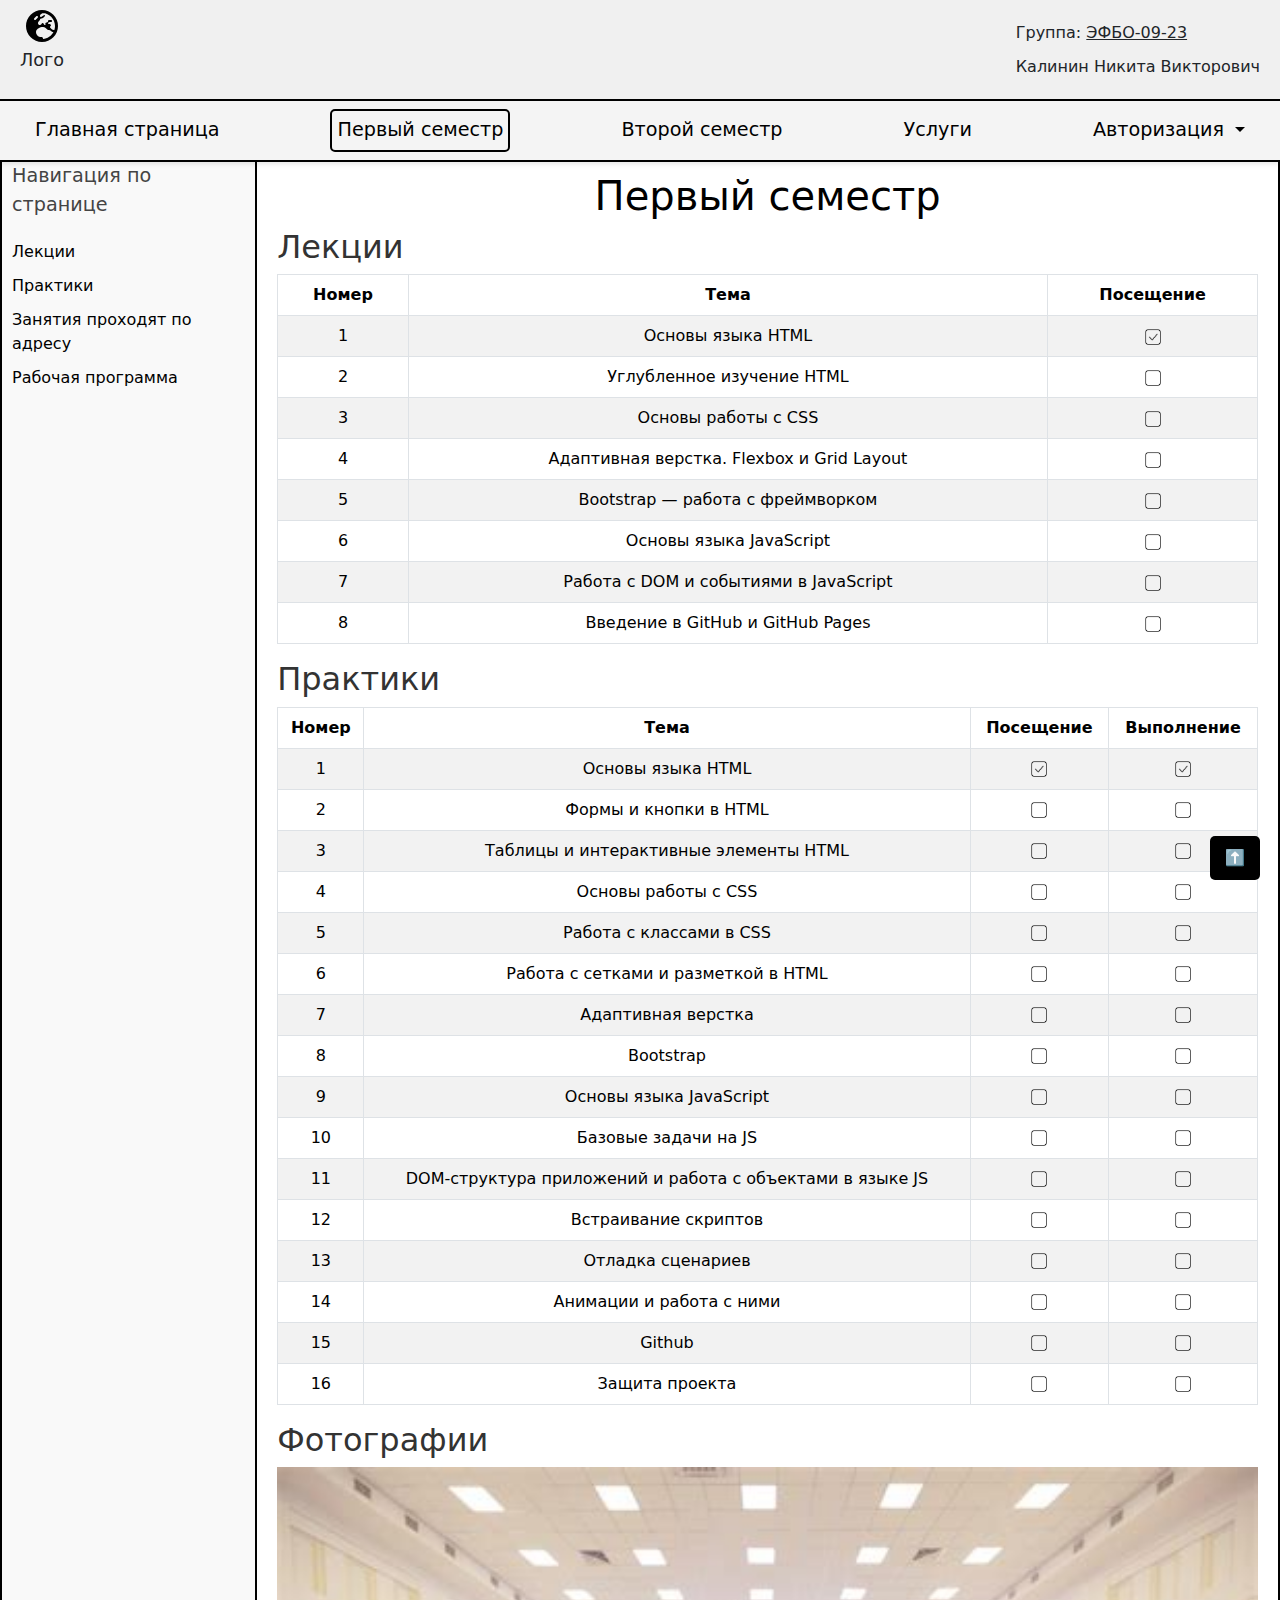
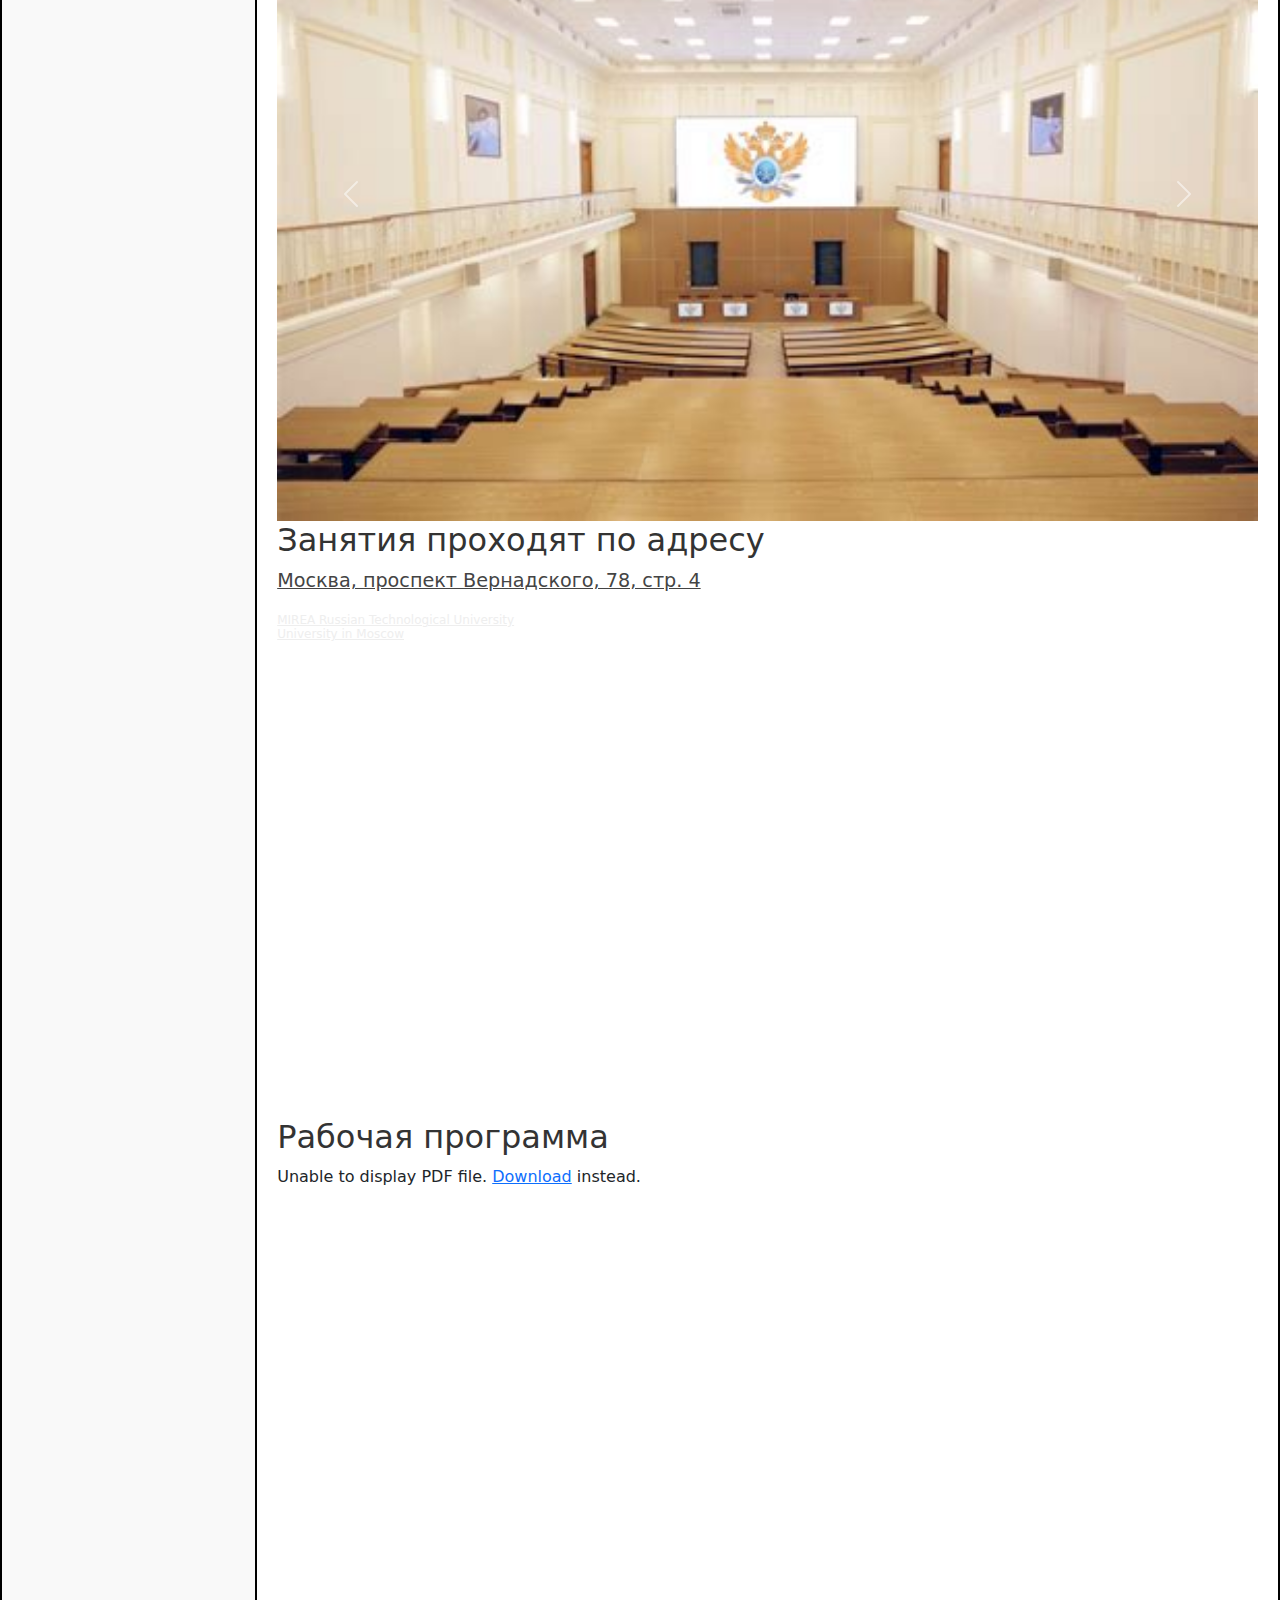
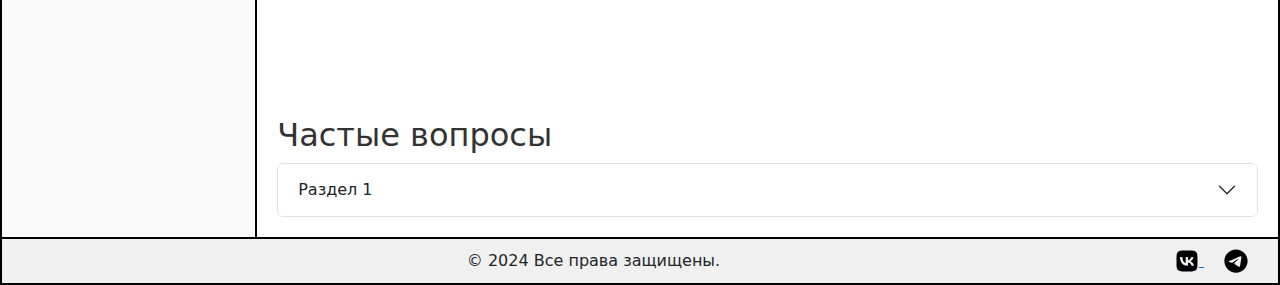
==== commit 4d01d269: "Front (9)" ====
--- a/first_term.html
+++ b/first_term.html
@@ -60,9 +60,15 @@
           data-page="services"
           >Услуги</a
         >
-        <a href="#" class="header-navigation-link" data-page="login"
-          >Авторизация</a
-        >
+        <div class="nav-item dropdown header-navigation-link">
+          <a class="nav-link dropdown-toggle" href="#" id="navbarDropdown" role="button" data-bs-toggle="dropdown" aria-expanded="false">
+            Авторизация
+          </a>
+          <ul class="dropdown-menu" aria-labelledby="navbarDropdown">
+            <li><a class="dropdown-item" href="login.html">Войти</a></li>
+            <li><a class="dropdown-item" href="register.html">Регистрация</a></li>
+          </ul>
+        </div>
       </nav>
     </header>
 
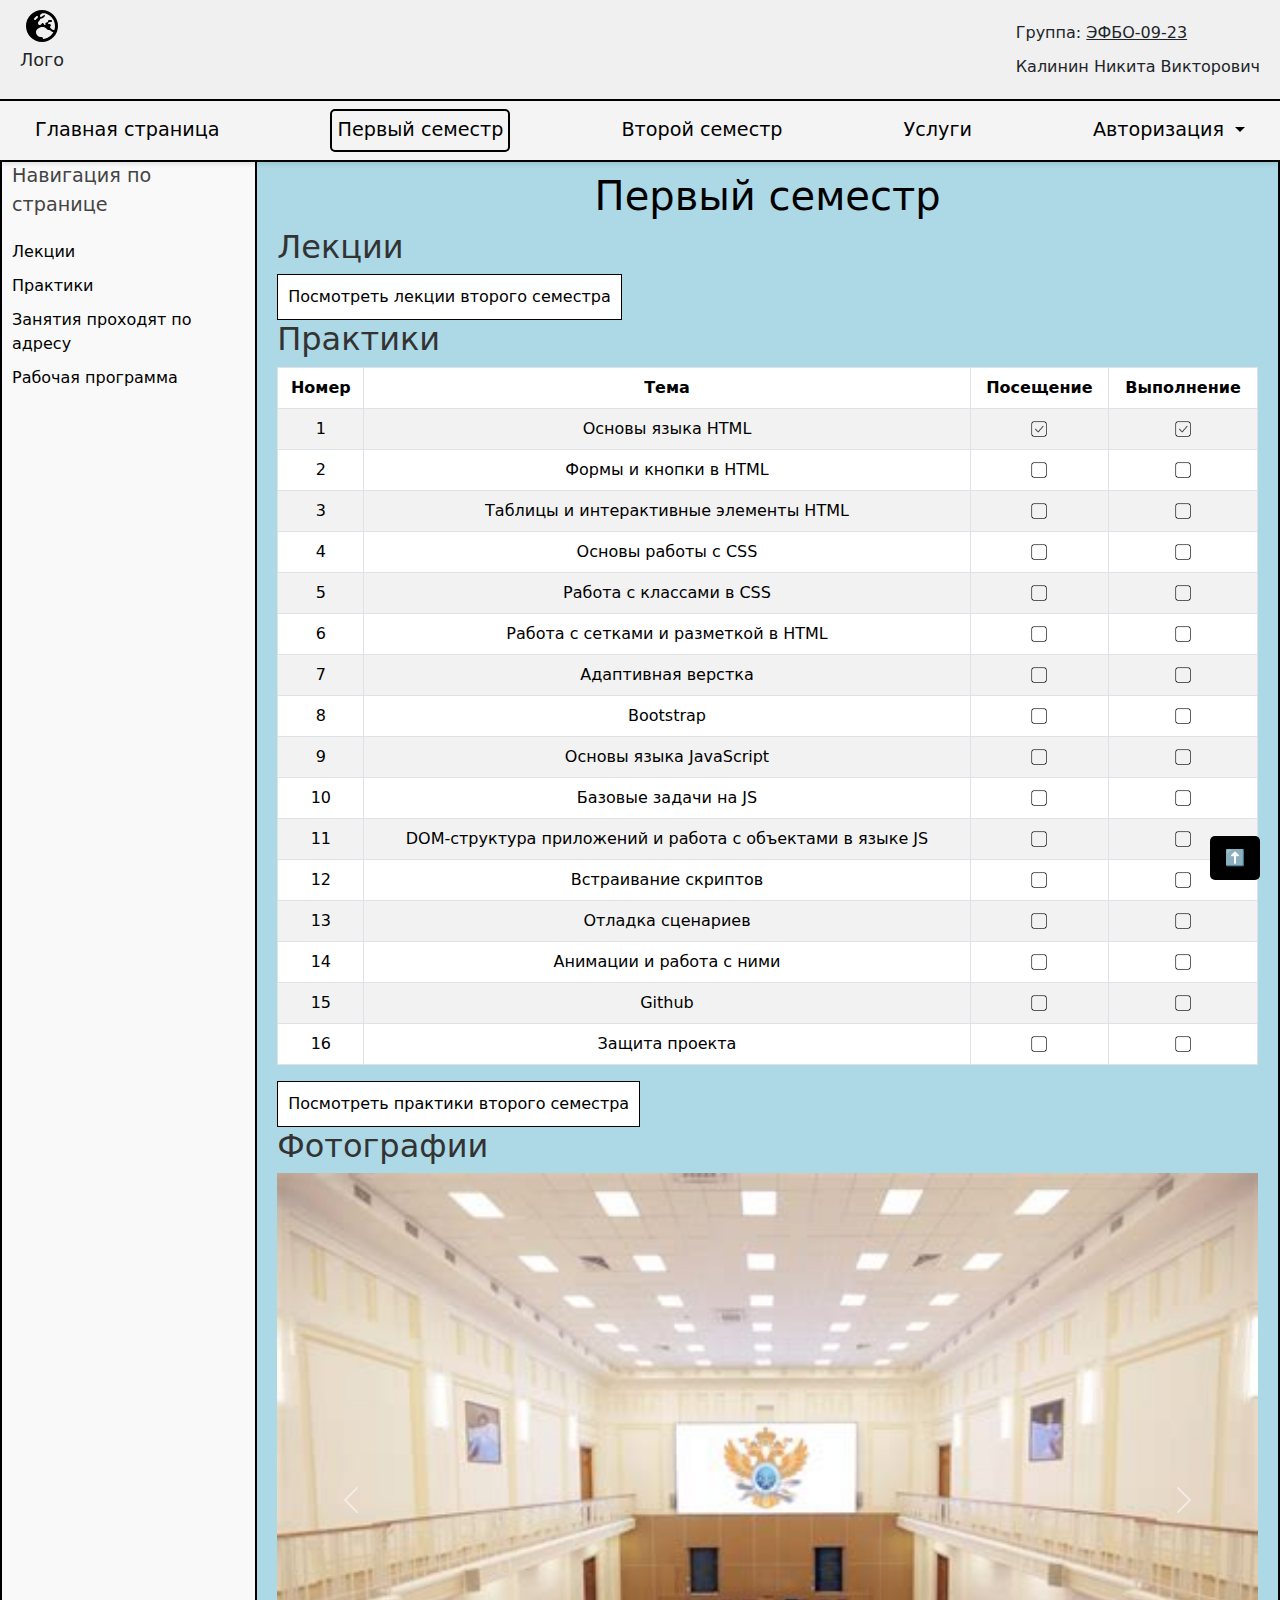
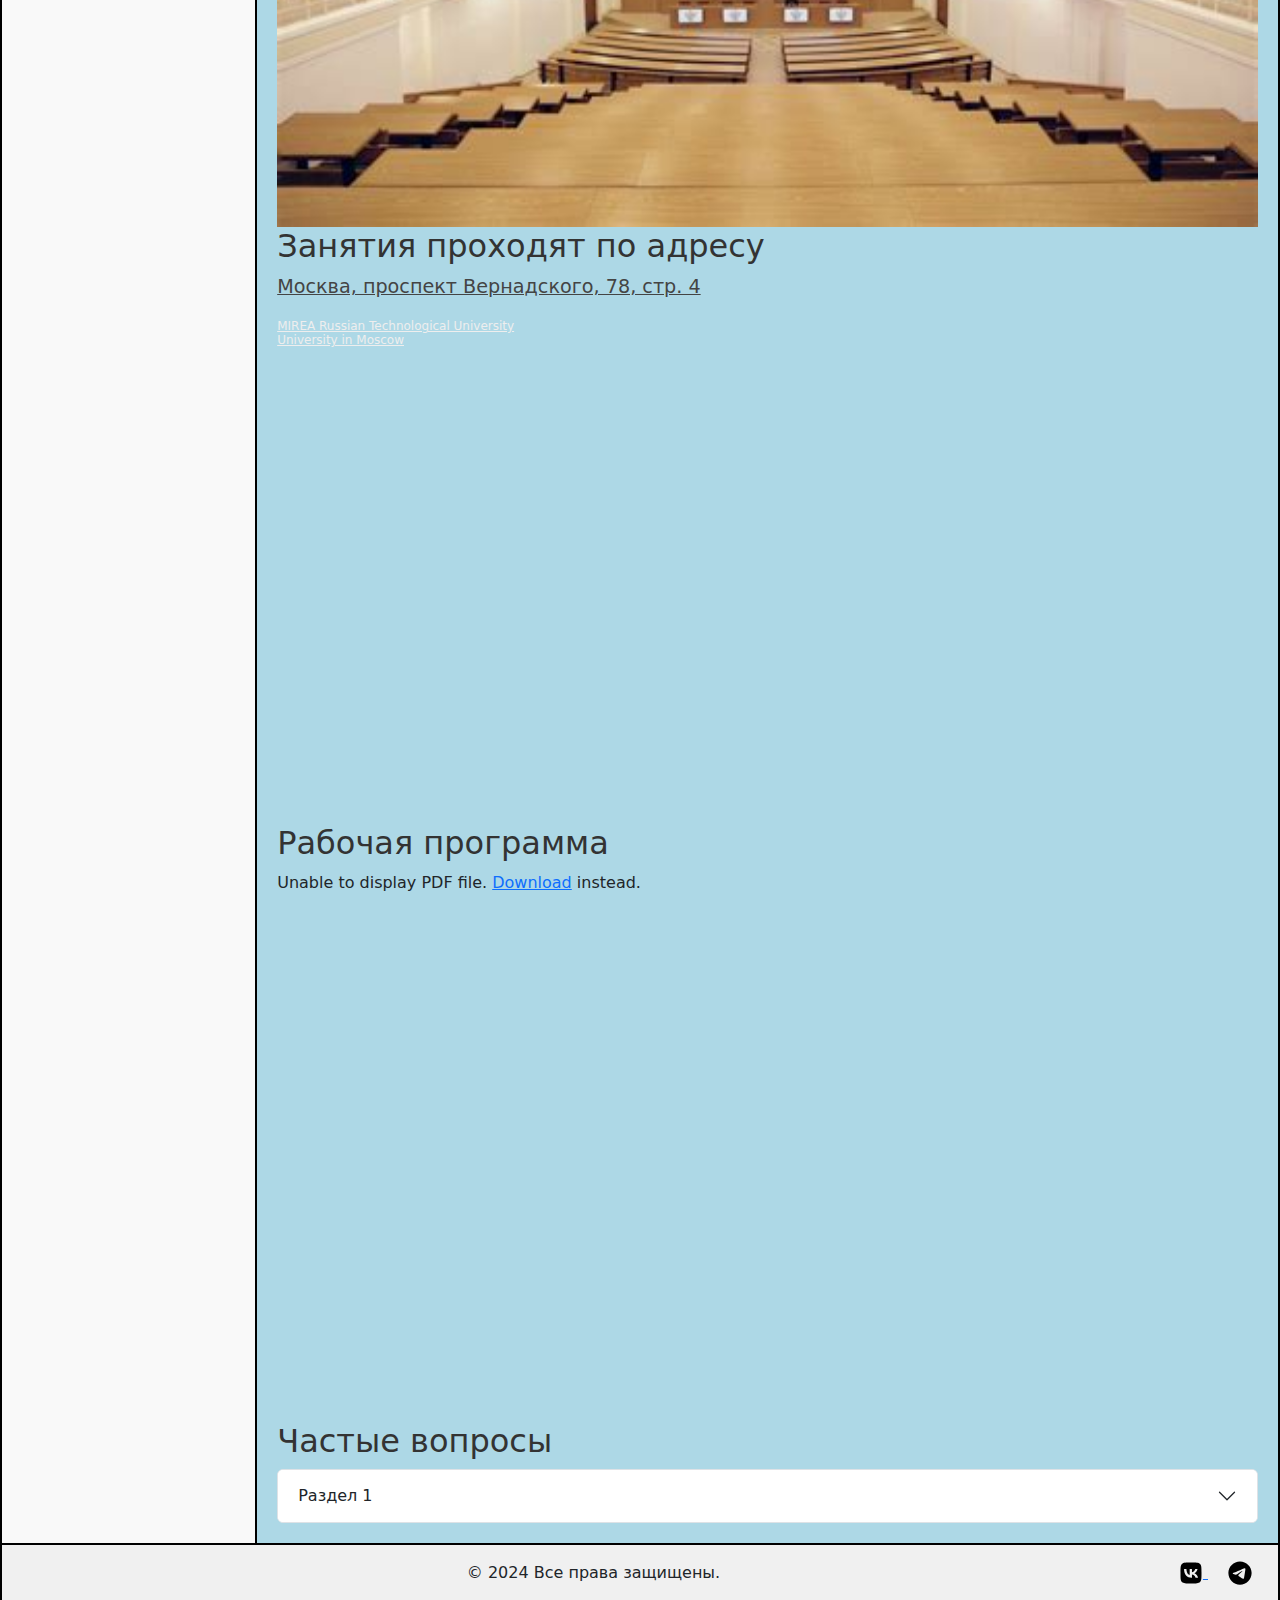
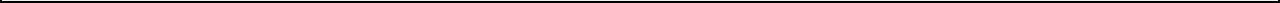
==== commit 9730b892: "11-15" ====
--- a/first_term.html
+++ b/first_term.html
@@ -12,6 +12,7 @@
       rel="stylesheet"
       integrity="sha384-QWTKZyjpPEjISv5WaRU9OFeRpok6YctnYmDr5pNlyT2bRjXh0JMhjY6hW+ALEwIH"
       crossorigin="anonymous" />
+    <script src="src/js/script.js" defer></script>
   </head>
   <body>
     <header>
@@ -102,75 +103,78 @@
         <h1 class="main-heading">Первый семестр</h1>
         <section>
           <h2 id="1" class="sub-heading">Лекции</h2>
-          <div class="table-responsive">
-            <table class="table table-striped table-bordered border-separate" style="border-spacing: 0.5rem;">
-              <thead>
-                <tr>
-                  <th class="text-center">Номер</th>
-                  <th class="text-center">Тема</th>
-                  <th class="text-center">Посещение</th>
-                </tr>
-              </thead>
-              <tbody>
-                <tr>
-                  <td class="text-center">1</td>
-                  <td class="text-center">Основы языка HTML</td>
-                  <td class="text-center">
-                    <img src="src/img/checkbox-true.png" alt="checkbox-true" class="checkbox" />
-                  </td>
-                </tr>
-                <tr>
-                  <td class="text-center">2</td>
-                  <td class="text-center">Углубленное изучение HTML</td>
-                  <td class="text-center">
-                    <img src="src/img/checkbox-false.png" alt="checkbox-false" class="checkbox" />
-                  </td>
-                </tr>
-                <tr>
-                  <td class="text-center">3</td>
-                  <td class="text-center">Основы работы с CSS</td>
-                  <td class="text-center">
-                    <img src="src/img/checkbox-false.png" alt="checkbox-false" class="checkbox" />
-                  </td>
-                </tr>
-                <tr>
-                  <td class="text-center">4</td>
-                  <td class="text-center">Адаптивная верстка. Flexbox и Grid Layout</td>
-                  <td class="text-center">
-                    <img src="src/img/checkbox-false.png" alt="checkbox-false" class="checkbox" />
-                  </td>
-                </tr>
-                <tr>
-                  <td class="text-center">5</td>
-                  <td class="text-center">Bootstrap — работа с фреймворком</td>
-                  <td class="text-center">
-                    <img src="src/img/checkbox-false.png" alt="checkbox-false" class="checkbox" />
-                  </td>
-                </tr>
-                <tr>
-                  <td class="text-center">6</td>
-                  <td class="text-center">Основы языка JavaScript</td>
-                  <td class="text-center">
-                    <img src="src/img/checkbox-false.png" alt="checkbox-false" class="checkbox" />
-                  </td>
-                </tr>
-                <tr>
-                  <td class="text-center">7</td>
-                  <td class="text-center">Работа с DOM и событиями в JavaScript</td>
-                  <td class="text-center">
-                    <img src="src/img/checkbox-false.png" alt="checkbox-false" class="checkbox" />
-                  </td>
-                </tr>
-                <tr>
-                  <td class="text-center">8</td>
-                  <td class="text-center">Введение в GitHub и GitHub Pages</td>
-                  <td class="text-center">
-                    <img src="src/img/checkbox-false.png" alt="checkbox-false" class="checkbox" />
-                  </td>
-                </tr>
-              </tbody>
-            </table>
+          <div id="lecture-table" style="display: none; opacity: 0;">
+            <div class="table-responsive">
+              <table class="table table-striped table-bordered border-separate" style="border-spacing: 0.5rem;">
+                <thead>
+                  <tr>
+                    <th class="text-center">Номер</th>
+                    <th class="text-center">Тема</th>
+                    <th class="text-center">Посещение</th>
+                  </tr>
+                </thead>
+                <tbody>
+                  <tr>
+                    <td class="text-center">1</td>
+                    <td class="text-center">Основы языка HTML</td>
+                    <td class="text-center">
+                      <img src="src/img/checkbox-true.png" alt="checkbox-true" class="checkbox" />
+                    </td>
+                  </tr>
+                  <tr>
+                    <td class="text-center">2</td>
+                    <td class="text-center">Углубленное изучение HTML</td>
+                    <td class="text-center">
+                      <img src="src/img/checkbox-false.png" alt="checkbox-false" class="checkbox" />
+                    </td>
+                  </tr>
+                  <tr>
+                    <td class="text-center">3</td>
+                    <td class="text-center">Основы работы с CSS</td>
+                    <td class="text-center">
+                      <img src="src/img/checkbox-false.png" alt="checkbox-false" class="checkbox" />
+                    </td>
+                  </tr>
+                  <tr>
+                    <td class="text-center">4</td>
+                    <td class="text-center">Адаптивная верстка. Flexbox и Grid Layout</td>
+                    <td class="text-center">
+                      <img src="src/img/checkbox-false.png" alt="checkbox-false" class="checkbox" />
+                    </td>
+                  </tr>
+                  <tr>
+                    <td class="text-center">5</td>
+                    <td class="text-center">Bootstrap — работа с фреймворком</td>
+                    <td class="text-center">
+                      <img src="src/img/checkbox-false.png" alt="checkbox-false" class="checkbox" />
+                    </td>
+                  </tr>
+                  <tr>
+                    <td class="text-center">6</td>
+                    <td class="text-center">Основы языка JavaScript</td>
+                    <td class="text-center">
+                      <img src="src/img/checkbox-false.png" alt="checkbox-false" class="checkbox" />
+                    </td>
+                  </tr>
+                  <tr>
+                    <td class="text-center">7</td>
+                    <td class="text-center">Работа с DOM и событиями в JavaScript</td>
+                    <td class="text-center">
+                      <img src="src/img/checkbox-false.png" alt="checkbox-false" class="checkbox" />
+                    </td>
+                  </tr>
+                  <tr>
+                    <td class="text-center">8</td>
+                    <td class="text-center">Введение в GitHub и GitHub Pages</td>
+                    <td class="text-center">
+                      <img src="src/img/checkbox-false.png" alt="checkbox-false" class="checkbox" />
+                    </td>
+                  </tr>
+                </tbody>
+              </table>
+            </div>
           </div>
+          <button id="show-lecture-table-btn">Посмотреть лекции второго семестра</button>
         </section>        
 
         <section>
@@ -185,7 +189,7 @@
                   <th class="text-center">Выполнение</th>
                 </tr>
               </thead>
-              <tbody>
+              <tbody id="semester-table">
                 <tr>
                   <td class="text-center">1</td>
                   <td class="text-center">Основы языка HTML</td>
@@ -348,6 +352,8 @@
                 </tr>
               </tbody>
             </table>
+
+            <button id="second-semester-btn">Посмотреть практики второго семестра</button>
           </div>
         </section>        
 
@@ -513,52 +519,9 @@
         </a>
       </div>
     </footer>
-    <script>
-      // Получаем текущий URL
-      const currentPage = window.location.pathname.split("/").pop();
-
-      // Получаем все ссылки навигации
-      const navLinks = document.querySelectorAll(".header-navigation-link");
-
-      // Устанавливаем класс active для текущей страницы
-      navLinks.forEach((link) => {
-        if (link.getAttribute("href") === currentPage) {
-          link.classList.add("active");
-        }
-      });
-    </script>
-    <script>
-      const burgerMenu = document.getElementById("burgerMenu");
-      const headerNav = document.getElementById("headerNav");
-
-      burgerMenu.addEventListener("click", () => {
-        headerNav.classList.toggle("active");
-      });
-    </script>
-    <script>
-      const toggleNavigationBtn = document.getElementById(
-        "toggleNavigationBtn"
-      );
-      const pageNavigation = document.getElementById("pageNavigation");
-
-      toggleNavigationBtn.addEventListener("click", () => {
-        pageNavigation.classList.toggle("active");
-        toggleNavigationBtn.classList.toggle("active");
-      });
-    </script>
-    <script>
-      const scrollToTopBtn = document.getElementById("scrollToTopBtn");
-
-      scrollToTopBtn.onclick = function () {
-        window.scrollTo({
-          top: 0,
-          behavior: "smooth",
-        });
-      };
-    </script>
-    <script
-      src="https://cdn.jsdelivr.net/npm/bootstrap@5.3.3/dist/js/bootstrap.bundle.min.js"
-      integrity="sha384-YvpcrYf0tY3lHB60NNkmXc5s9fDVZLESaAA55NDzOxhy9GkcIdslK1eN7N6jIeHz"
-      crossorigin="anonymous"></script>
+    <script src="src/js/main.js"></script>
+    <script src="src/js/script.js"></script>
+    <script src="src/js/term.js"></script>
+    <script src="https://cdn.jsdelivr.net/npm/bootstrap@5.3.3/dist/js/bootstrap.bundle.min.js" integrity="sha384-YvpcrYf0tY3lHB60NNkmXc5s9fDVZLESaAA55NDzOxhy9GkcIdslK1eN7N6jIeHz" crossorigin="anonymous"></script>
   </body>
 </html>
--- a/src/css/main.css
+++ b/src/css/main.css
@@ -6,6 +6,8 @@
   color: black;
   margin: 0;
   padding: 0;
+  display: flex;
+  flex-direction: column;
 }
 
 /* Стили для заголовков */
@@ -16,7 +18,7 @@
 
 h1 {
   font-size: 2.5em;
-  margin: 10px 0;
+  margin: 10px 50px;
 }
 
 h2 {
@@ -25,8 +27,10 @@
 }
 
 .container1 {
+  flex: 1;
   display: flex;
   margin-top: 150px;
+  min-height: calc(100vh - 200px);
 }
 
 /* Стили для логотипа */
@@ -50,10 +54,10 @@
 }
 
 .user-image {
-  width: 100px;
-  height: 100px;
+  width: 300px;
+  height: 300px;
   padding: 5px;
-  margin: 0 auto;
+  margin: 50px;
   border: 2px solid black;
   max-width: 100%;
 }
@@ -136,6 +140,7 @@
   padding: 10px 20px;
   background-color: #f0f0f0;
   border-top: 2px solid black;
+  padding: 1rem;
 }
 
 /* Стили для иконок в футере */
